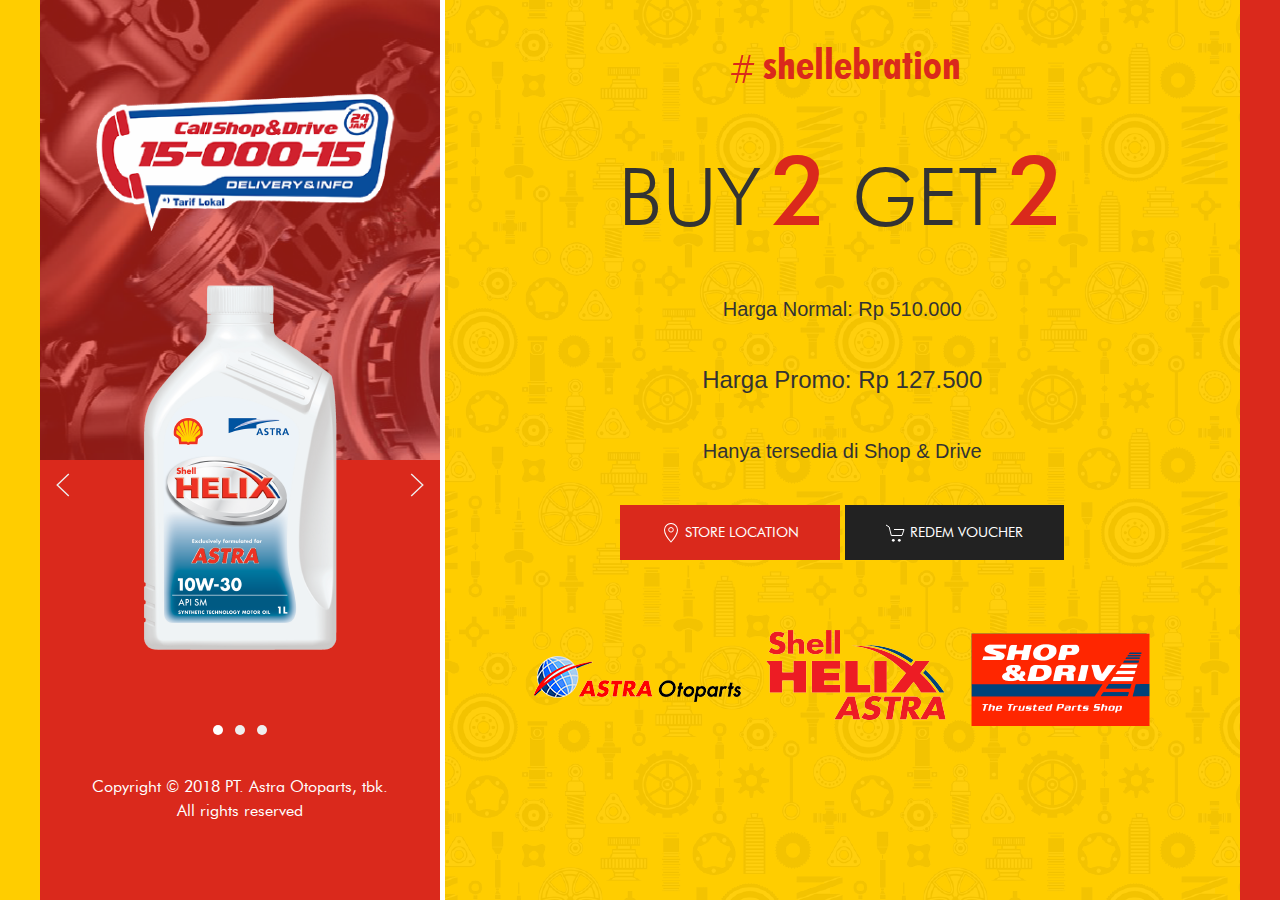
==== index.html @ f968520e "updating style" ====
<!DOCTYPE html>
<html>
  <head>
    <title>Shop&ampp;Drive :: Shellebration</title>
    <meta charset="utf-8">
    <meta name="viewport" content="width=device-width, initial-scale=1">
    <link rel="stylesheet" href="css/uikit.min.css" />
    <link rel="stylesheet" href="font/fonts.css" />
    <link rel="stylesheet" href="css/application.css?B" />
    <script src="js/uikit.min.js"></script>
    <script src="js/uikit-icons.min.js"></script>
  </head>
  <body>
    <div class="uk-container">
      <div class="uk-grid-collapse uk-child-width-expand@s uk-text-center main-container" uk-grid uk-height-match="target: > div > .uk-card">
        <div class="uk-width-1-5@m uk-width-1-3@l">
          <div class="uk-card content-left uk-card-body uk-inline" uk-height-viewport>
            <div class="uk-margin-medium-top uk-margin-medium-bottom">
              <img src="img/ico-call.png" alt="">
            </div>
            <div uk-slider="center: true">
              <div class="uk-margin-medium-top uk-position-relative" >
                <div class="uk-slider-container">
                  <ul class="uk-slider-items uk-grid">
                    <li class="uk-width-1-1">
                      <img src="img/slide-01.png" alt="">
                    </li>
                    <li class="uk-width-1-1">
                      <img src="img/slide-02.png" alt="">
                    </li>
                    <li class="uk-width-1-1">
                      <img src="img/slide-03.png" alt="">
                    </li>
                  </ul>
                </div>

                <a class="uk-position-center-left-out" href="#" uk-slidenav-previous uk-slider-item="previous"></a>
                <a class="uk-position-center-right-out" href="#" uk-slidenav-next uk-slider-item="next"></a>
              </div>

              <ul class="uk-margin-medium-top uk-slider-nav uk-dotnav">
                <li uk-slider-item="0"><a href="#"></a></li>
                <li uk-slider-item="1"><a href="#"></a></li>
                <li uk-slider-item="2"><a href="#"></a></li>
                <li uk-slider-item="3"><a href="#"></a></li>
              </ul>
            </div>

            <div class="uk-margin-medium-top">
              <p class="uk-text-center">Copyright &copy; 2018 PT. Astra Otoparts, tbk. <br>All rights reserved</p>
            </div>
          </div>
        </div>

        <div class="uk-width-3-5@m uk-width-2-3@l">
          <div class="uk-card content-right uk-card-body" uk-height-viewport>
            <h1 class="hashtag"><span uk-icon="icon: hashtag; ratio: 2"></span>shellebration</h1>
            
            <h2 class="headline">Buy<b>2</b> Get<b>2</b></h2>
            <h4 class="price__normal">Harga Normal: <span>Rp 510.000</span></h4>
            <h3 class="price__promo">Harga Promo: <span>Rp 127.500</span></h3>

            <h4 class="subheadline">Hanya tersedia di Shop &amp; Drive</h4>

            <p class="uk-margin-medium-top">
              <button class="uk-button button__store uk-button-large">
                <span uk-icon="location"></span>
                Store Location
              </button>
              <button class="uk-button uk-button-secondary uk-button-large" uk-toggle="target: #my-voucher" type="button">
                <span uk-icon="cart"></span>
                Redem Voucher
              </button>
            </p>
            <div class="uk-margin-large-top logo-bottom">
              <a href=""><img src="img/logo-astra.png" alt=""></a>
              <a href=""><img src="img/logo-shell-helix.png" alt=""></a>
              <a href=""><img src="img/logo-shopndrive.png" alt=""></a>
            </div>
          </div>

          <div id="my-voucher" uk-modal>
            <div class="uk-modal-dialog uk-modal-body">
              <h2 class="uk-modal-title">Redem Voucher</h2>
              <button class="uk-modal-close" type="button"></button>
            </div>
          </div>
        </div>
    </div>

    </div>
    
    <script src="js/application.js"></script>
  </body>
</html>
---- font/fonts.css ----
@font-face {
  font-family: 'futura';
  src: url('futura_bold_font-webfont.woff2') format('woff2'),
       url('futura_bold_font-webfont.woff') format('woff'),
       url('futura_bold_font-webfont.ttf') format('truetype'),
       url('futura_bold_font-webfont.svg#futura') format('svg');
  font-weight: 700;
  font-style: normal;
}

@font-face {
  font-family: 'futura';
  src: url('futura_book_font-webfont.woff2') format('woff2'),
       url('futura_book_font-webfont.woff') format('woff'),
       url('futura_book_font-webfont.ttf') format('truetype'),
       url('futura_book_font-webfont.svg#futura') format('svg');
  font-weight: 400;
  font-style: normal;
}


@font-face {
  font-family: 'futura';
  src: url('futura_book_italic_font-webfont.woff2') format('woff2'),
       url('futura_book_italic_font-webfont.woff') format('woff'),
       url('futura_book_italic_font-webfont.ttf') format('truetype'),
       url('futura_book_italic_font-webfont.svg#futura') format('svg');
  font-weight: 700;
  font-style: italic;
}

@font-face {
  font-family: 'futura';
  src: url('futura_light_bt-webfont.woff2') format('woff2'),
       url('futura_light_bt-webfont.woff') format('woff'),
       url('futura_light_bt-webfont.ttf') format('truetype'),
       url('futura_light_bt-webfont.svg#futura') format('svg');
  font-weight: 300;
  font-style: normal;
}

@font-face {
  font-family: 'futura';
  src: url('futura_medium_bt-webfont.woff2') format('woff2'),
       url('futura_medium_bt-webfont.woff') format('woff'),
       url('futura_medium_bt-webfont.ttf') format('truetype'),
       url('futura_medium_bt-webfont.svg#futura') format('svg');
  font-weight: 500;
  font-style: normal;
}
---- css/application.css ----
body {
  font-family: 'futura', sans-serif;
  background: linear-gradient(90deg, #FFCD00 50%, #DA291C 50%);
}

/* .main-container {
  border-left: 1px solid #ffcd00;
  border-right: 1px solid #da291c;
} */

.content-left {
  color: #ffffff;
  background: url('../img/top-left-sidebar-bg.png') no-repeat top center #DA291C;
}

.content-right {
 background: url('../img/patterns.png') repeat top left #FFCD00;
  border-left: 5px solid #fff;
}

.uk-slidenav {
  color: #eee;
}

.uk-slidenav:focus, 
.uk-slidenav:hover {
  color: #fff;
  outline: 0;
}

.uk-dotnav {
  justify-content: center;
}

.uk-dotnav>*>* {
  background-color: #eee;
  border-color: transparent;
}

.uk-dotnav>.uk-active>* {
  background-color: #fff; 
}

.button__store {
  background-color: #DA291C;
  color: #fff;
  border: 1px solid transparent;
}

.button__store:hover {
  background-color: #da291ccf;
}

.logo-bottom a {
  display: inline-block;
  margin-right: 20px;
}

.logo-bottom a:last-child {
  margin-right: 0;
}

.hashtag {
  font-family: 'futura';
  font-weight: 700;
  color: #DA291C;
}

.headline {
  font-family: futura;
  font-weight: 300;
  font-size: 5rem;
  text-transform: uppercase;
}

.headline b {
  margin-left: 10px;
  font-size: 6rem;
  font-weight: 500;
  color: #DA291C;
}
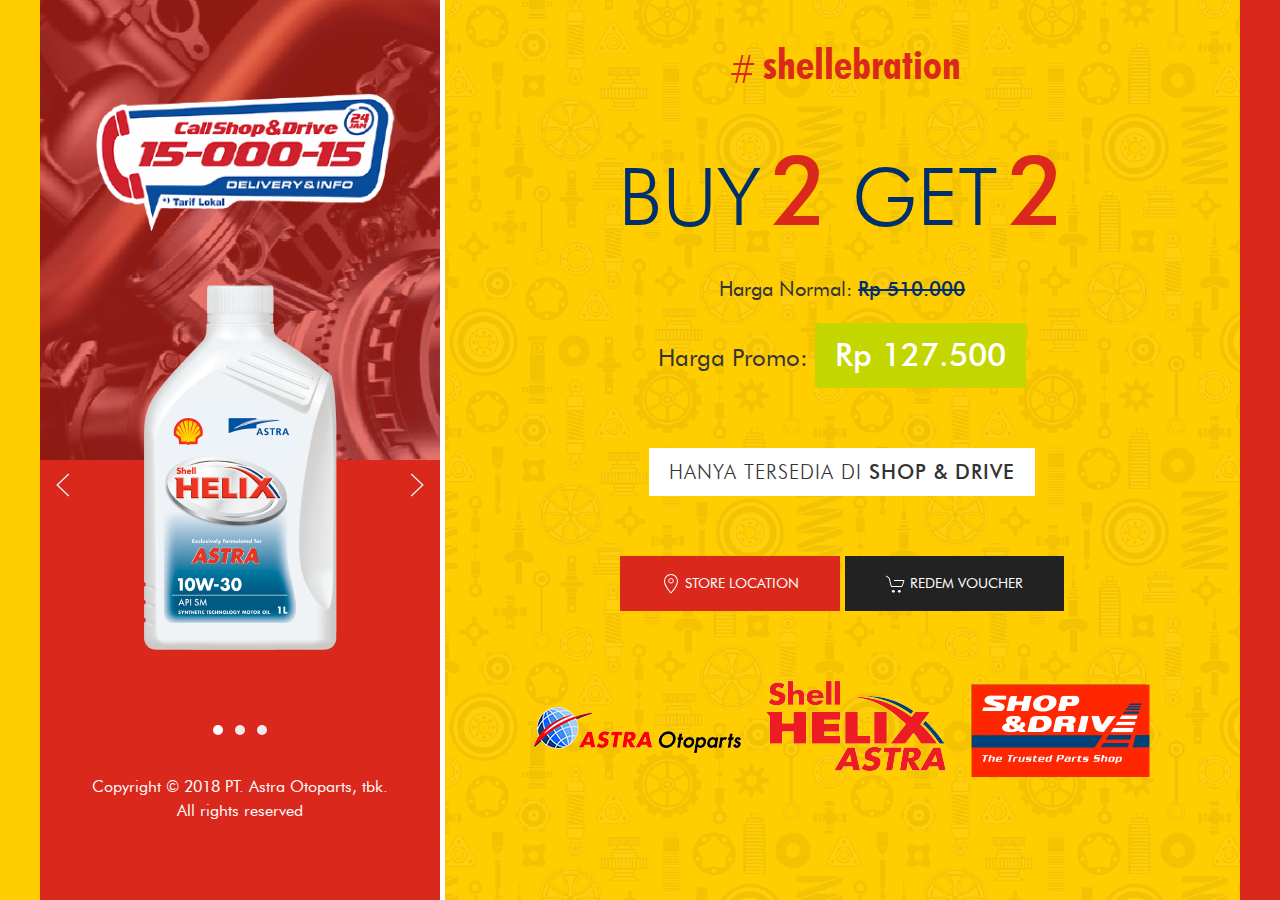
==== commit ca5a989e: "updating style" ====
--- a/index.html
+++ b/index.html
@@ -6,7 +6,7 @@
     <meta name="viewport" content="width=device-width, initial-scale=1">
     <link rel="stylesheet" href="css/uikit.min.css" />
     <link rel="stylesheet" href="font/fonts.css" />
-    <link rel="stylesheet" href="css/application.css?B" />
+    <link rel="stylesheet" href="css/application.css?C" />
     <script src="js/uikit.min.js"></script>
     <script src="js/uikit-icons.min.js"></script>
   </head>
@@ -60,7 +60,7 @@
             <h4 class="price__normal">Harga Normal: <span>Rp 510.000</span></h4>
             <h3 class="price__promo">Harga Promo: <span>Rp 127.500</span></h3>
 
-            <h4 class="subheadline">Hanya tersedia di Shop &amp; Drive</h4>
+            <h4 class="subheadline">Hanya tersedia di <b>Shop &amp; Drive</b></h4>
 
             <p class="uk-margin-medium-top">
               <button class="uk-button button__store uk-button-large">
--- a/css/application.css
+++ b/css/application.css
@@ -72,6 +72,7 @@
   font-weight: 300;
   font-size: 5rem;
   text-transform: uppercase;
+  color: #002F6C;
 }
 
 .headline b {
@@ -79,4 +80,55 @@
   font-size: 6rem;
   font-weight: 500;
   color: #DA291C;
+}
+
+.price__normal {
+  font-family: futura;
+  margin-top: 0;
+}
+
+.price__normal span {
+  text-decoration: line-through;
+  font-weight: 500;
+  color: #002F6C;
+}
+
+.price__promo {
+  font-family: futura;
+  margin-top: 0;
+}
+
+.price__promo span {
+  font-weight: 500;
+  font-size: 2rem;
+  background-color: #C4D600;
+  color: #fff;
+  padding: 10px 20px;
+  display: inline-block;
+}
+
+.subheadline {
+  font-family: futura;
+  font-weight: 300;
+  text-transform: uppercase;
+  letter-spacing: 1px;
+  background-color: #fff;
+  padding: 10px 20px;
+  display: inline-block;
+}
+
+.subheadline b {
+  font-weight: 500;
+}
+
+button {
+  font-family: 'futura', sans-serif;
+}
+
+.blue {
+  color: #002F6C;
+}
+
+.orange {
+  color: #ED8B00;
 }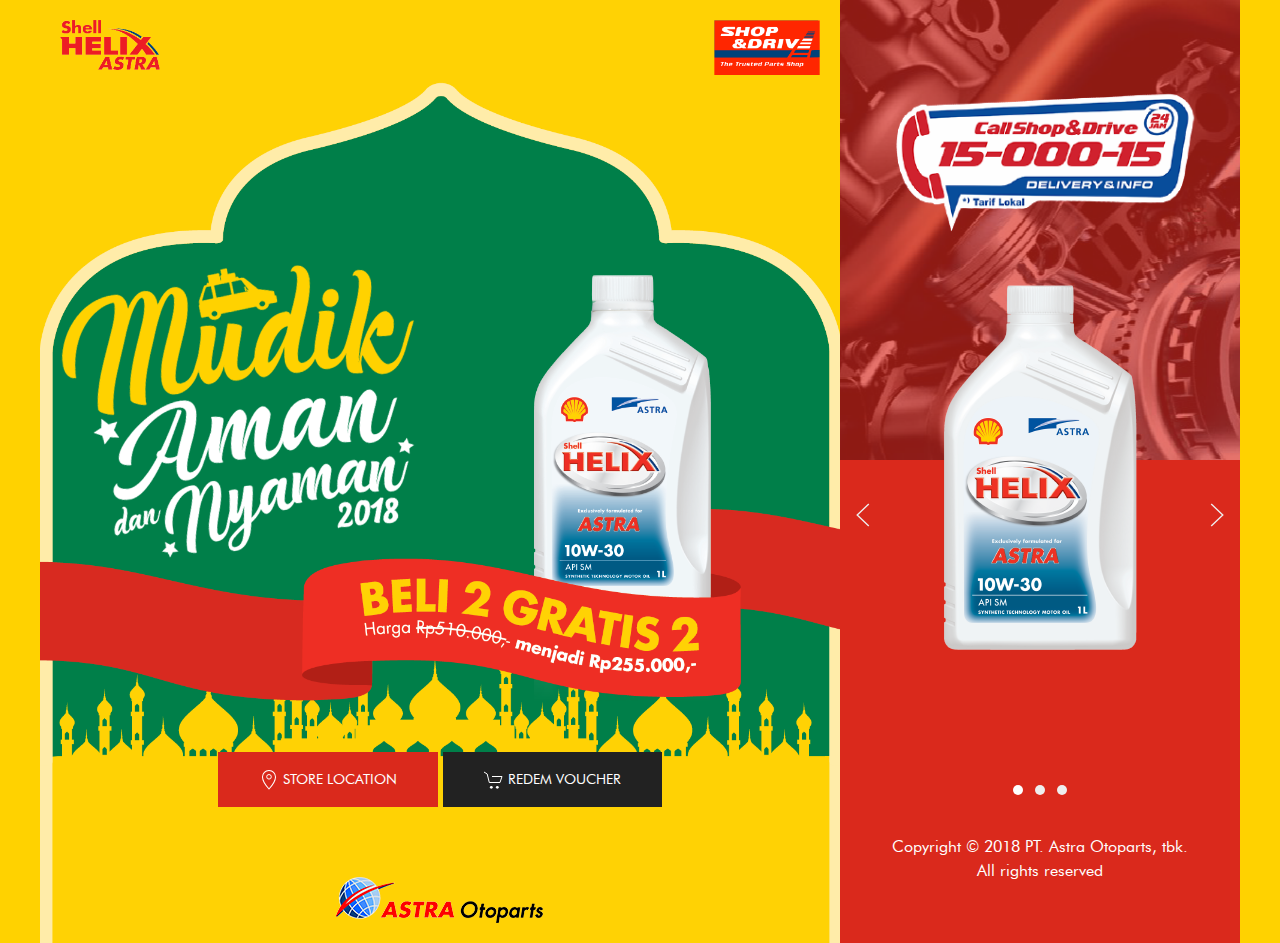
==== commit 5fa01fca: "update ramadhan" ====
--- a/index.html
+++ b/index.html
@@ -3,16 +3,83 @@
   <head>
     <title>Shop&ampp;Drive :: Shellebration</title>
     <meta charset="utf-8">
+    <link rel="apple-touch-icon" sizes="57x57" href="img/ico/apple-icon-57x57.png">
+    <link rel="apple-touch-icon" sizes="60x60" href="img/ico/apple-icon-60x60.png">
+    <link rel="apple-touch-icon" sizes="72x72" href="img/ico/apple-icon-72x72.png">
+    <link rel="apple-touch-icon" sizes="76x76" href="img/ico/apple-icon-76x76.png">
+    <link rel="apple-touch-icon" sizes="114x114" href="img/ico/apple-icon-114x114.png">
+    <link rel="apple-touch-icon" sizes="120x120" href="img/ico/apple-icon-120x120.png">
+    <link rel="apple-touch-icon" sizes="144x144" href="img/ico/apple-icon-144x144.png">
+    <link rel="apple-touch-icon" sizes="152x152" href="img/ico/apple-icon-152x152.png">
+    <link rel="apple-touch-icon" sizes="180x180" href="img/ico/apple-icon-180x180.png">
+    <link rel="icon" type="image/png" sizes="192x192"  href="img/ico/android-icon-192x192.png">
+    <link rel="icon" type="image/png" sizes="32x32" href="img/ico/favicon-32x32.png">
+    <link rel="icon" type="image/png" sizes="96x96" href="img/ico/favicon-96x96.png">
+    <link rel="icon" type="image/png" sizes="16x16" href="img/ico/favicon-16x16.png">
     <meta name="viewport" content="width=device-width, initial-scale=1">
     <link rel="stylesheet" href="css/uikit.min.css" />
     <link rel="stylesheet" href="font/fonts.css" />
-    <link rel="stylesheet" href="css/application.css?C" />
+    <link rel="stylesheet" href="css/application.css?D" />
     <script src="js/uikit.min.js"></script>
     <script src="js/uikit-icons.min.js"></script>
   </head>
   <body>
     <div class="uk-container">
       <div class="uk-grid-collapse uk-child-width-expand@s uk-text-center main-container" uk-grid uk-height-match="target: > div > .uk-card">
+        <div class="uk-width-3-5@m uk-width-2-3@l content--ramadhan">
+          <div class="uk-card content-right " uk-height-viewport>
+            <header>
+              <div class="uk-clearfix">
+                <div class="uk-float-left logo">
+                  <a href=""><img src="img/logo-shell-helix.png" alt=""></a>
+                </div>
+                <div class="uk-float-right logo">
+                  <a href=""><img src="img/logo-shopndrive.png" alt=""></a>
+                </div>
+              </div>
+            </header>
+            <main>
+              <div class="uk-margin-large-top uk-visible@m">
+                &nbsp;
+              </div>
+              <div class="uk-margin-large-top">
+                <img src="img/product-headline-with-title.png" alt="">
+              </div>
+              <p class="uk-margin-medium-top">
+                <button class="uk-button button__store uk-button-large">
+                  <span uk-icon="location"></span>
+                  Store Location
+                </button>
+                <button class="uk-button uk-button-secondary uk-button-large" uk-toggle="target: #my-voucher" type="button">
+                  <span uk-icon="cart"></span>
+                  Redem Voucher
+                </button>
+              </p>
+            </main>
+            <footer class="footer">
+              <div class="uk-margin-large-top logo-bottom">
+                <a href=""><img src="img/logo-astra.png" alt=""></a>
+              </div>
+            </footer>
+          </div>
+
+          <div id="my-voucher" class="uk-flex-top" uk-modal>
+            <div class="uk-modal-dialog uk-modal-body uk-margin-auto-vertical">
+              <button class="uk-modal-close-default" type="button" uk-close></button>
+              <h2 class="uk-modal-title">Redeem Voucher</h2>
+              <p>Silahkan isi code voucher di kotak input dibawah ini.</p>
+              <form>
+                <div class="uk-margin">
+                  <input class="uk-input" type="text" placeholder="Voucher Code">
+                </div>
+              </form>
+              <p class="uk-text-right">
+                <button class="uk-button uk-button-secondary uk-modal-close" type="button">Cancel</button>
+                <button class="uk-button button__store" type="button">Redeem</button>
+              </p>
+            </div>
+          </div>
+        </div>
         <div class="uk-width-1-5@m uk-width-1-3@l">
           <div class="uk-card content-left uk-card-body uk-inline" uk-height-viewport>
             <div class="uk-margin-medium-top uk-margin-medium-bottom">
@@ -26,10 +93,10 @@
                       <img src="img/slide-01.png" alt="">
                     </li>
                     <li class="uk-width-1-1">
-                      <img src="img/slide-02.png" alt="">
+                      <img src="img/info-11poin.png" alt="">
                     </li>
                     <li class="uk-width-1-1">
-                      <img src="img/slide-03.png" alt="">
+                      <img src="img/info-mekanisme.png" alt="">
                     </li>
                   </ul>
                 </div>
@@ -51,45 +118,8 @@
             </div>
           </div>
         </div>
-
-        <div class="uk-width-3-5@m uk-width-2-3@l">
-          <div class="uk-card content-right uk-card-body" uk-height-viewport>
-            <h1 class="hashtag"><span uk-icon="icon: hashtag; ratio: 2"></span>shellebration</h1>
-            
-            <h2 class="headline">Buy<b>2</b> Get<b>2</b></h2>
-            <h4 class="price__normal">Harga Normal: <span>Rp 510.000</span></h4>
-            <h3 class="price__promo">Harga Promo: <span>Rp 127.500</span></h3>
-
-            <h4 class="subheadline">Hanya tersedia di <b>Shop &amp; Drive</b></h4>
-
-            <p class="uk-margin-medium-top">
-              <button class="uk-button button__store uk-button-large">
-                <span uk-icon="location"></span>
-                Store Location
-              </button>
-              <button class="uk-button uk-button-secondary uk-button-large" uk-toggle="target: #my-voucher" type="button">
-                <span uk-icon="cart"></span>
-                Redem Voucher
-              </button>
-            </p>
-            <div class="uk-margin-large-top logo-bottom">
-              <a href=""><img src="img/logo-astra.png" alt=""></a>
-              <a href=""><img src="img/logo-shell-helix.png" alt=""></a>
-              <a href=""><img src="img/logo-shopndrive.png" alt=""></a>
-            </div>
-          </div>
-
-          <div id="my-voucher" uk-modal>
-            <div class="uk-modal-dialog uk-modal-body">
-              <h2 class="uk-modal-title">Redem Voucher</h2>
-              <button class="uk-modal-close" type="button"></button>
-            </div>
-          </div>
-        </div>
+      </div>
     </div>
-
-    </div>
-    
     <script src="js/application.js"></script>
   </body>
 </html>--- a/css/application.css
+++ b/css/application.css
@@ -1,7 +1,7 @@
 
 body {
   font-family: 'futura', sans-serif;
-  background: linear-gradient(90deg, #FFCD00 50%, #DA291C 50%);
+  background: #FFD200;
 }
 
 /* .main-container {
@@ -15,8 +15,29 @@
 }
 
 .content-right {
- background: url('../img/patterns.png') repeat top left #FFCD00;
-  border-left: 5px solid #fff;
+  
+}
+
+.content--ramadhan {
+  /* background: url('../img/bg-ramadhan-top.png') no-repeat top center green, url('../img/bg-ramadhan-bottom.png') no-repeat center bottom; */
+  background-image: url('../img/bg-ramadhan-top.png'), url('../img/bg-ramadhan-mid.png'), url('../img/bg-ramadhan-bottom.png');
+  background-position: center top, center, center bottom;
+  background-repeat: no-repeat, repeat-y, no-repeat;
+  background-color: #007F49;
+  background-size: contain;
+}
+
+.logo a {
+  display: inline-block;
+  padding: 20px;
+}
+
+.logo img {
+  height: 55px;
+}
+
+.content--everyday {
+  background: url('../img/patterns.png') repeat top left #FFCD00;
 }
 
 .uk-slidenav {
@@ -131,4 +152,20 @@
 
 .orange {
   color: #ED8B00;
+}
+
+.footer {
+
+}
+
+.uk-modal-dialog {
+  background: url('../img/patterns.png') repeat left top #FFD200;
+  border: 1px solid #DA291C;
+  color: #222;
+  font-family: 'futura', sans-serif;
+}
+
+.uk-modal-close-default {
+  background-color: #000;
+  color: #fff;
 }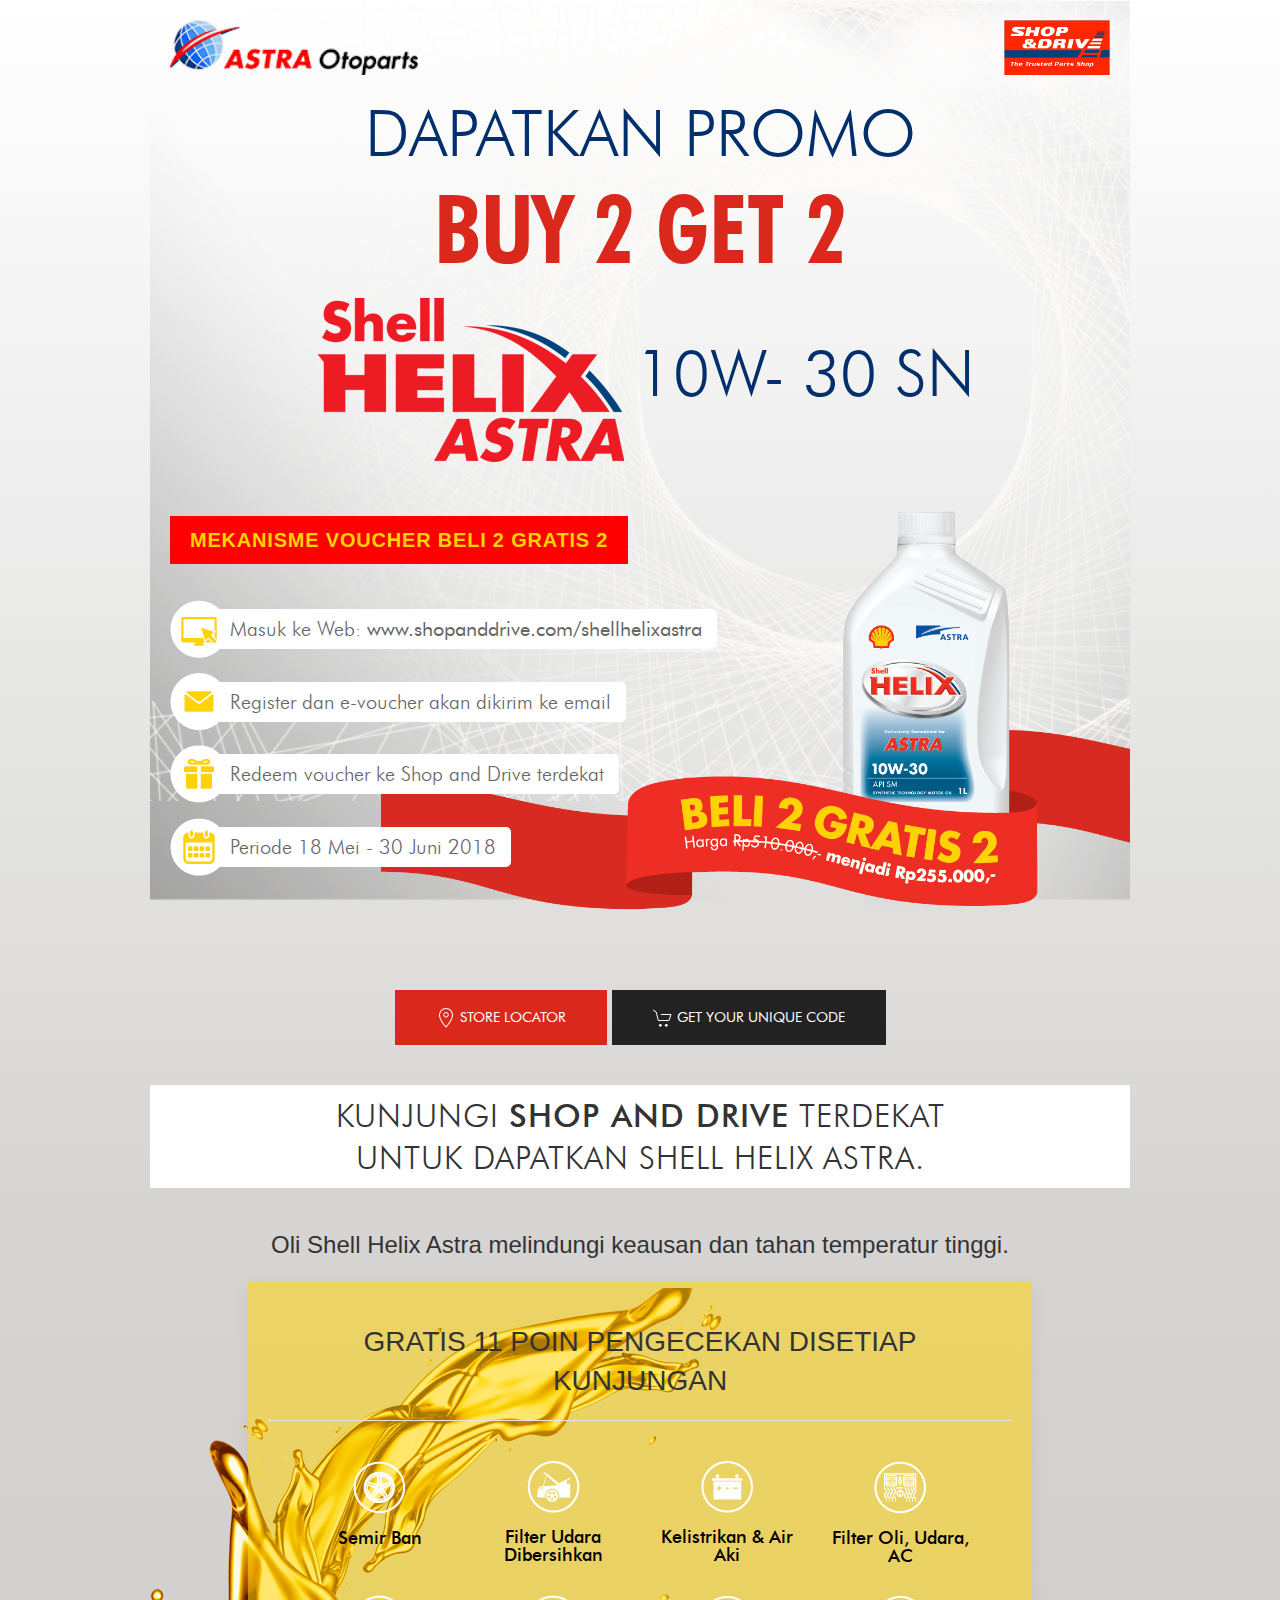
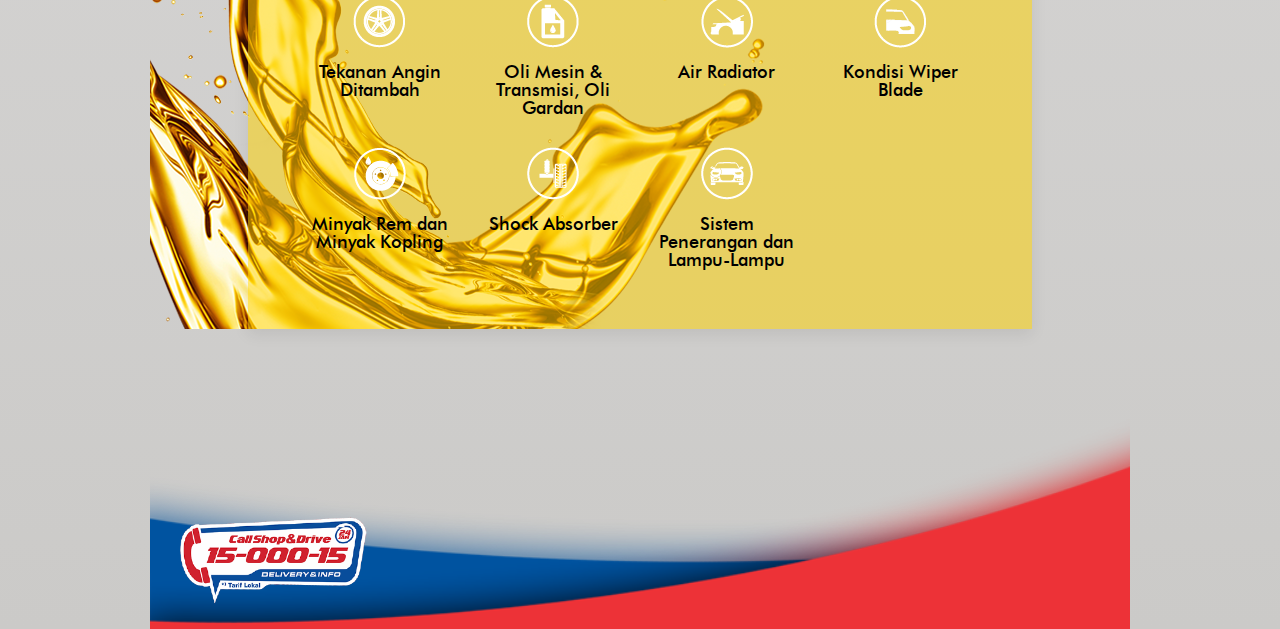
==== commit 8a9f5028: "updating" ====
--- a/index.html
+++ b/index.html
@@ -1,8 +1,10 @@
 <!DOCTYPE html>
 <html>
   <head>
-    <title>Shop&ampp;Drive :: Shellebration</title>
+    <title>Promo Shop and Drive Buy 2 Get 2 Shell Helix Astra 10W- 30 SN</title>
     <meta charset="utf-8">
+    <meta name="Description" content="Dapatkan paket ganti oli mobil Shell Helix Astra 10W - 30 SN di outlet Shop and Drive terdekat dari rumah atau kantor Anda! Performa mesin mobil Anda dijamin akan lebih baik dengan pemakaian oli ini. Tersedia promo buy 2 get 2 selama persediaan ada dan masa berlaku.">
+    <meta name="KeyWords" content="Shell, Helix, Astra, Shop and Drive, promo buy 2 get 2, ganti oli mobil, Shell Helix Astra 10W - 30">
     <link rel="apple-touch-icon" sizes="57x57" href="img/ico/apple-icon-57x57.png">
     <link rel="apple-touch-icon" sizes="60x60" href="img/ico/apple-icon-60x60.png">
     <link rel="apple-touch-icon" sizes="72x72" href="img/ico/apple-icon-72x72.png">
@@ -18,74 +20,92 @@
     <link rel="icon" type="image/png" sizes="16x16" href="img/ico/favicon-16x16.png">
     <meta name="viewport" content="width=device-width, initial-scale=1">
     <link rel="stylesheet" href="css/uikit.min.css" />
-    <link rel="stylesheet" href="font/fonts.css" />
-    <link rel="stylesheet" href="css/application.css?D" />
+    <link rel="stylesheet" href="css/fonts.css" />
+    <link rel="stylesheet" href="css/application.css?F" />
     <script src="js/uikit.min.js"></script>
     <script src="js/uikit-icons.min.js"></script>
   </head>
-  <body>
+  <body class="bg-silver">
     <div class="uk-container">
-      <div class="uk-grid-collapse uk-child-width-expand@s uk-text-center main-container" uk-grid uk-height-match="target: > div > .uk-card">
-        <div class="uk-width-3-5@m uk-width-2-3@l content--ramadhan">
-          <div class="uk-card content-right " uk-height-viewport>
-            <header>
-              <div class="uk-clearfix">
-                <div class="uk-float-left logo">
-                  <a href=""><img src="img/logo-shell-helix.png" alt=""></a>
-                </div>
-                <div class="uk-float-right logo">
-                  <a href=""><img src="img/logo-shopndrive.png" alt=""></a>
+      <div class="main-container content--everyday">
+        <div class="uk-card content-right content-right--everyday">
+          <header>
+            <div class="uk-clearfix">
+              <div class="uk-float-left logo">
+                <a href=""><img src="img/logo-astra.png" alt=""></a>
+              </div>
+              <div class="uk-float-right logo">
+                <a href=""><img src="img/logo-shopndrive.png" alt=""></a>
+              </div>
+            </div>
+          </header>
+          <main class="uk-text-center">
+            <h1 class="headline">Dapatkan promo <br><b>buy 2 get 2</b><br><img src="img/logo-shell.png" alt="Shell Helix Astra 10W- 30 SN">10W- 30 SN</h1>
+            <img src="img/product-headline.png" alt="Shell Helix" class="uk-hidden">
+            <div class="rules-container">
+              <div class="rules">
+                <h4 class="rules__headline">Mekanisme Voucher Beli 2 gratis 2</h4>
+                <ul class="rules-list">
+                  <li>
+                    <span class="rules__image"><img src="img/ico-mekanisme-2.png" alt=""></span>
+                    <span class="rules__title">Masuk ke Web: <b>www.shopanddrive.com/shellhelixastra</b></span>
+                  </li>
+                  <li>
+                    <span class="rules__image"><img src="img/ico-mekanisme-3.png" alt=""></span>
+                    <span class="rules__title">Register dan e-voucher akan dikirim ke email</span>
+                  </li>
+                  <li>
+                    <span class="rules__image"><img src="img/ico-mekanisme-4.png" alt=""></span>
+                    <span class="rules__title">Redeem voucher ke Shop and Drive terdekat</span>
+                  </li>
+                  <li>
+                    <span class="rules__image"><img src="img/ico-mekanisme-5.png" alt=""></span>
+                    <span class="rules__title">Periode 18 Mei - 30 Juni 2018</span>
+                  </li>
+                </ul>
+              </div>
+              
+            </div>
+            <div class="uk-margin-large-top">
+              <a href="store.html" class="uk-button button__store uk-button-large">
+                <span uk-icon="location"></span>
+                Store Locator
+              </a>
+              <a href="register.html" class="uk-button uk-button-secondary uk-button-large">
+                <span uk-icon="cart"></span>
+                Get Your Unique Code
+              </a>
+            </div>
+            <h2 class="sub-headline uk-display-block">Kunjungi <b>Shop and Drive</b> terdekat<br>untuk dapatkan Shell Helix Astra.</h2>
+            <h3>Oli Shell Helix Astra melindungi keausan dan tahan temperatur tinggi.</h3>
+            <div class="poins-benefit uk-card uk-card-default uk-width-4-5@m">
+              <div class="uk-card-header">
+                <h3 class="uk-card-title">Gratis 11 Poin Pengecekan Disetiap Kunjungan</h3>
+              </div>
+              <div class="uk-card-body">
+                <div class="uk-grid-medium uk-child-width-1-4@s uk-text-center" uk-grid>
+                  <div><img src="img/ico-poin-ban.png" alt="Poin Pengecekan"><b>Semir Ban</b></div>
+                  <div><img src="img/ico-poin-udara.png" alt="Poin Pengecekan"><b>Filter Udara Dibersihkan</b></div>
+                  <div><img src="img/ico-poin-aki.png" alt="Poin Pengecekan"><b>Kelistrikan &amp; Air Aki</b></div>
+                  <div><img src="img/ico-poin-filter.png" alt="Poin Pengecekan"><b>Filter Oli, Udara, AC</b></div>
+                  <div><img src="img/ico-poin-ban.png" alt="Poin Pengecekan"><b>Tekanan Angin Ditambah</b></div>
+                  <div><img src="img/ico-poin-oli.png" alt="Poin Pengecekan"><b>Oli Mesin &amp; Transmisi, Oli Gardan</b></div>
+                  <div><img src="img/ico-poin-radiator.png" alt="Poin Pengecekan"><b>Air Radiator</b></div>
+                  <div><img src="img/ico-poin-wiper.png" alt="Poin Pengecekan"><b>Kondisi Wiper Blade</b></div>
+                  <div><img src="img/ico-poin-rem.png" alt="Poin Pengecekan"><b>Minyak Rem dan Minyak Kopling</b></div>
+                  <div><img src="img/ico-poin-shock.png" alt="Poin Pengecekan"><b>Shock Absorber</b></div>
+                  <div><img src="img/ico-poin-lampu.png" alt="Poin Pengecekan"><b>Sistem Penerangan dan Lampu-Lampu</b></div>
                 </div>
               </div>
-            </header>
-            <main>
-              <div class="uk-margin-large-top uk-visible@m">
-                &nbsp;
-              </div>
-              <div class="uk-margin-large-top">
-                <img src="img/product-headline-with-title.png" alt="">
-              </div>
-              <p class="uk-margin-medium-top">
-                <button class="uk-button button__store uk-button-large">
-                  <span uk-icon="location"></span>
-                  Store Location
-                </button>
-                <button class="uk-button uk-button-secondary uk-button-large" uk-toggle="target: #my-voucher" type="button">
-                  <span uk-icon="cart"></span>
-                  Redem Voucher
-                </button>
-              </p>
-            </main>
-            <footer class="footer">
-              <div class="uk-margin-large-top logo-bottom">
-                <a href=""><img src="img/logo-astra.png" alt=""></a>
-              </div>
-            </footer>
-          </div>
-
-          <div id="my-voucher" class="uk-flex-top" uk-modal>
-            <div class="uk-modal-dialog uk-modal-body uk-margin-auto-vertical">
-              <button class="uk-modal-close-default" type="button" uk-close></button>
-              <h2 class="uk-modal-title">Redeem Voucher</h2>
-              <p>Silahkan isi code voucher di kotak input dibawah ini.</p>
-              <form>
-                <div class="uk-margin">
-                  <input class="uk-input" type="text" placeholder="Voucher Code">
-                </div>
-              </form>
-              <p class="uk-text-right">
-                <button class="uk-button uk-button-secondary uk-modal-close" type="button">Cancel</button>
-                <button class="uk-button button__store" type="button">Redeem</button>
-              </p>
             </div>
-          </div>
+          </main>
         </div>
-        <div class="uk-width-1-5@m uk-width-1-3@l">
-          <div class="uk-card content-left uk-card-body uk-inline" uk-height-viewport>
+        <!-- <div class="uk-width-1-1@m">
+          <div class="uk-card content-left uk-card-body">
             <div class="uk-margin-medium-top uk-margin-medium-bottom">
               <img src="img/ico-call.png" alt="">
             </div>
-            <div uk-slider="center: true">
+            <div uk-slider="center: true; autoplay: true; autoplay-interval: 3000">
               <div class="uk-margin-medium-top uk-position-relative" >
                 <div class="uk-slider-container">
                   <ul class="uk-slider-items uk-grid">
@@ -117,7 +137,12 @@
               <p class="uk-text-center">Copyright &copy; 2018 PT. Astra Otoparts, tbk. <br>All rights reserved</p>
             </div>
           </div>
-        </div>
+        </div> -->
+        <footer class="footer">
+          <div>
+            <img src="img/ico-call.png" alt="" width="200">
+          </div>
+        </footer>
       </div>
     </div>
     <script src="js/application.js"></script>
--- a/css/fonts.css
+++ b/css/fonts.css
@@ -0,0 +1,49 @@
+@font-face {
+  font-family: 'futura';
+  src: url('../fonts/futura_light_bt-webfont.woff2') format('woff2'),
+       url('../fonts/futura_light_bt-webfont.woff') format('woff'),
+       url('../fonts/futura_light_bt-webfont.ttf') format('truetype'),
+       url('../fonts/futura_light_bt-webfont.svg#futura') format('svg');
+  font-weight: 300;
+  font-style: normal;
+}
+
+@font-face {
+  font-family: 'futura';
+  src: url('../fonts/futura_book_font-webfont.woff2') format('woff2'),
+       url('../fonts/futura_book_font-webfont.woff') format('woff'),
+       url('../fonts/futura_book_font-webfont.ttf') format('truetype'),
+       url('../fonts/futura_book_font-webfont.svg#futura') format('svg');
+  font-weight: 400;
+  font-style: normal;
+}
+
+@font-face {
+  font-family: 'futura';
+  src: url('../fonts/futura_medium_bt-webfont.woff2') format('woff2'),
+       url('../fonts/futura_medium_bt-webfont.woff') format('woff'),
+       url('../fonts/futura_medium_bt-webfont.ttf') format('truetype'),
+       url('../fonts/futura_medium_bt-webfont.svg#futura') format('svg');
+  font-weight: 500;
+  font-style: normal;
+}
+
+@font-face {
+  font-family: 'futura';
+  src: url('../fonts/futura_bold_font-webfont.woff2') format('woff2'),
+       url('../fonts/futura_bold_font-webfont.woff') format('woff'),
+       url('../fonts/futura_bold_font-webfont.ttf') format('truetype'),
+       url('../fonts/futura_bold_font-webfont.svg#futura') format('svg');
+  font-weight: 700;
+  font-style: normal;
+}
+
+@font-face {
+  font-family: 'futura';
+  src: url('../fonts/futura_book_italic_font-webfont.woff2') format('woff2'),
+       url('../fonts/futura_book_italic_font-webfont.woff') format('woff'),
+       url('../fonts/futura_book_italic_font-webfont.ttf') format('truetype'),
+       url('../fonts/futura_book_italic_font-webfont.svg#futura') format('svg');
+  font-weight: 700;
+  font-style: italic;
+}
--- a/css/application.css
+++ b/css/application.css
@@ -1,25 +1,38 @@
-
 body {
   font-family: 'futura', sans-serif;
+}
+
+.uk-container {
+  max-width: 980px;
+}
+
+@media (max-width: 639px) {
+  .uk-container {
+    padding: 0;
+  }
+}
+
+.bg-yellow {
   background: #FFD200;
 }
 
-/* .main-container {
-  border-left: 1px solid #ffcd00;
-  border-right: 1px solid #da291c;
-} */
+.bg-silver {
+  background: rgb(255,255,255);
+  background: -webkit-linear-gradient(rgba(255,255,255,1) 0%, rgba(214,213,212,1) 54%, rgba(203,202,200,1) 100%);
+  background: -o-linear-gradient(rgba(255,255,255,1) 0%, rgba(214,213,212,1) 54%, rgba(203,202,200,1) 100%);
+  background: linear-gradient(rgba(255,255,255,1) 0%, rgba(214,213,212,1) 54%, rgba(203,202,200,1) 100%);
+}
 
 .content-left {
   color: #ffffff;
   background: url('../img/top-left-sidebar-bg.png') no-repeat top center #DA291C;
 }
 
-.content-right {
-  
+.content-right--everyday {
+  background: url('../img/bg-oil-splash.png') no-repeat left bottom;
 }
 
 .content--ramadhan {
-  /* background: url('../img/bg-ramadhan-top.png') no-repeat top center green, url('../img/bg-ramadhan-bottom.png') no-repeat center bottom; */
   background-image: url('../img/bg-ramadhan-top.png'), url('../img/bg-ramadhan-mid.png'), url('../img/bg-ramadhan-bottom.png');
   background-position: center top, center, center bottom;
   background-repeat: no-repeat, repeat-y, no-repeat;
@@ -27,6 +40,14 @@
   background-size: contain;
 }
 
+.content--everyday {
+  background-image: url('../img/bg-circle.png'), url('../img/bg-shadow.png');
+  background-position: right top, left center;
+  background-repeat: no-repeat, no-repeat;
+  background-size: contain, cover;
+  background-attachment: fixed, fixed;
+}
+
 .logo a {
   display: inline-block;
   padding: 20px;
@@ -36,8 +57,10 @@
   height: 55px;
 }
 
-.content--everyday {
-  background: url('../img/patterns.png') repeat top left #FFCD00;
+
+
+.content--everyday main {
+
 }
 
 .uk-slidenav {
@@ -82,53 +105,21 @@
   margin-right: 0;
 }
 
-.hashtag {
-  font-family: 'futura';
-  font-weight: 700;
-  color: #DA291C;
-}
-
 .headline {
   font-family: futura;
   font-weight: 300;
-  font-size: 5rem;
+  font-size: 4rem;
   text-transform: uppercase;
   color: #002F6C;
 }
 
 .headline b {
-  margin-left: 10px;
   font-size: 6rem;
-  font-weight: 500;
+  font-weight: 700;
   color: #DA291C;
 }
 
-.price__normal {
-  font-family: futura;
-  margin-top: 0;
-}
-
-.price__normal span {
-  text-decoration: line-through;
-  font-weight: 500;
-  color: #002F6C;
-}
-
-.price__promo {
-  font-family: futura;
-  margin-top: 0;
-}
-
-.price__promo span {
-  font-weight: 500;
-  font-size: 2rem;
-  background-color: #C4D600;
-  color: #fff;
-  padding: 10px 20px;
-  display: inline-block;
-}
-
-.subheadline {
+.sub-headline {
   font-family: futura;
   font-weight: 300;
   text-transform: uppercase;
@@ -138,24 +129,95 @@
   display: inline-block;
 }
 
-.subheadline b {
+.sub-headline b {
   font-weight: 500;
+}
+
+.rules-container {
+  background: url('../img/product-headline.png') no-repeat bottom right;
+  background-size: contain;
+  padding: 20px;
+}
+
+.rules {
+  text-align: left;
+}
+
+.rules-list {
+  list-style: none;
+  padding-left: 0;
+}
+
+.rules__title {
+  font-size: 20px;
+  font-weight: 300;
+  display: inline-block;
+  background-color: #fff;
+  margin-left: -18px;
+  padding: 5px 15px;
+  border-radius: 5px;
+}
+
+.rules-list li {
+  margin-bottom: 15px;
+}
+
+.rules__headline {
+  font-weight: 700;
+  text-transform: uppercase;
+  letter-spacing: 0.8px;
+  font-size: 20px;
+  color: #FFD200;
+  background: red;
+  padding: 10px 20px;
+  display: inline-block;
+}
+
+.rules__image {
+  display: inline-block;
+  position: relative;
+  z-index: 22;
+  top: -4px;
+}
+
+.poins-benefit {
+  background-color: #ffd20085;
+  padding: 20px;
+  margin: 0 auto;
+}
+
+.poins-benefit h3 {
+  font-size: 28px;
+  font-weight: 500;
+  text-transform: uppercase;
+}
+
+.poins-benefit b {
+  display: block;
+  color: #000;
+  font-weight: 500;
+  font-size: 18px;
+  line-height: 1;
+  margin-top: 15px;
 }
 
 button {
   font-family: 'futura', sans-serif;
 }
 
+.footer {
+  background: url('../img/bottom-bg.png') no-repeat left bottom;
+  padding: 180px 20px 20px;
+  background-size: cover;
+  height: 100px;
+}
+
 .blue {
   color: #002F6C;
 }
 
 .orange {
   color: #ED8B00;
-}
-
-.footer {
-
 }
 
 .uk-modal-dialog {
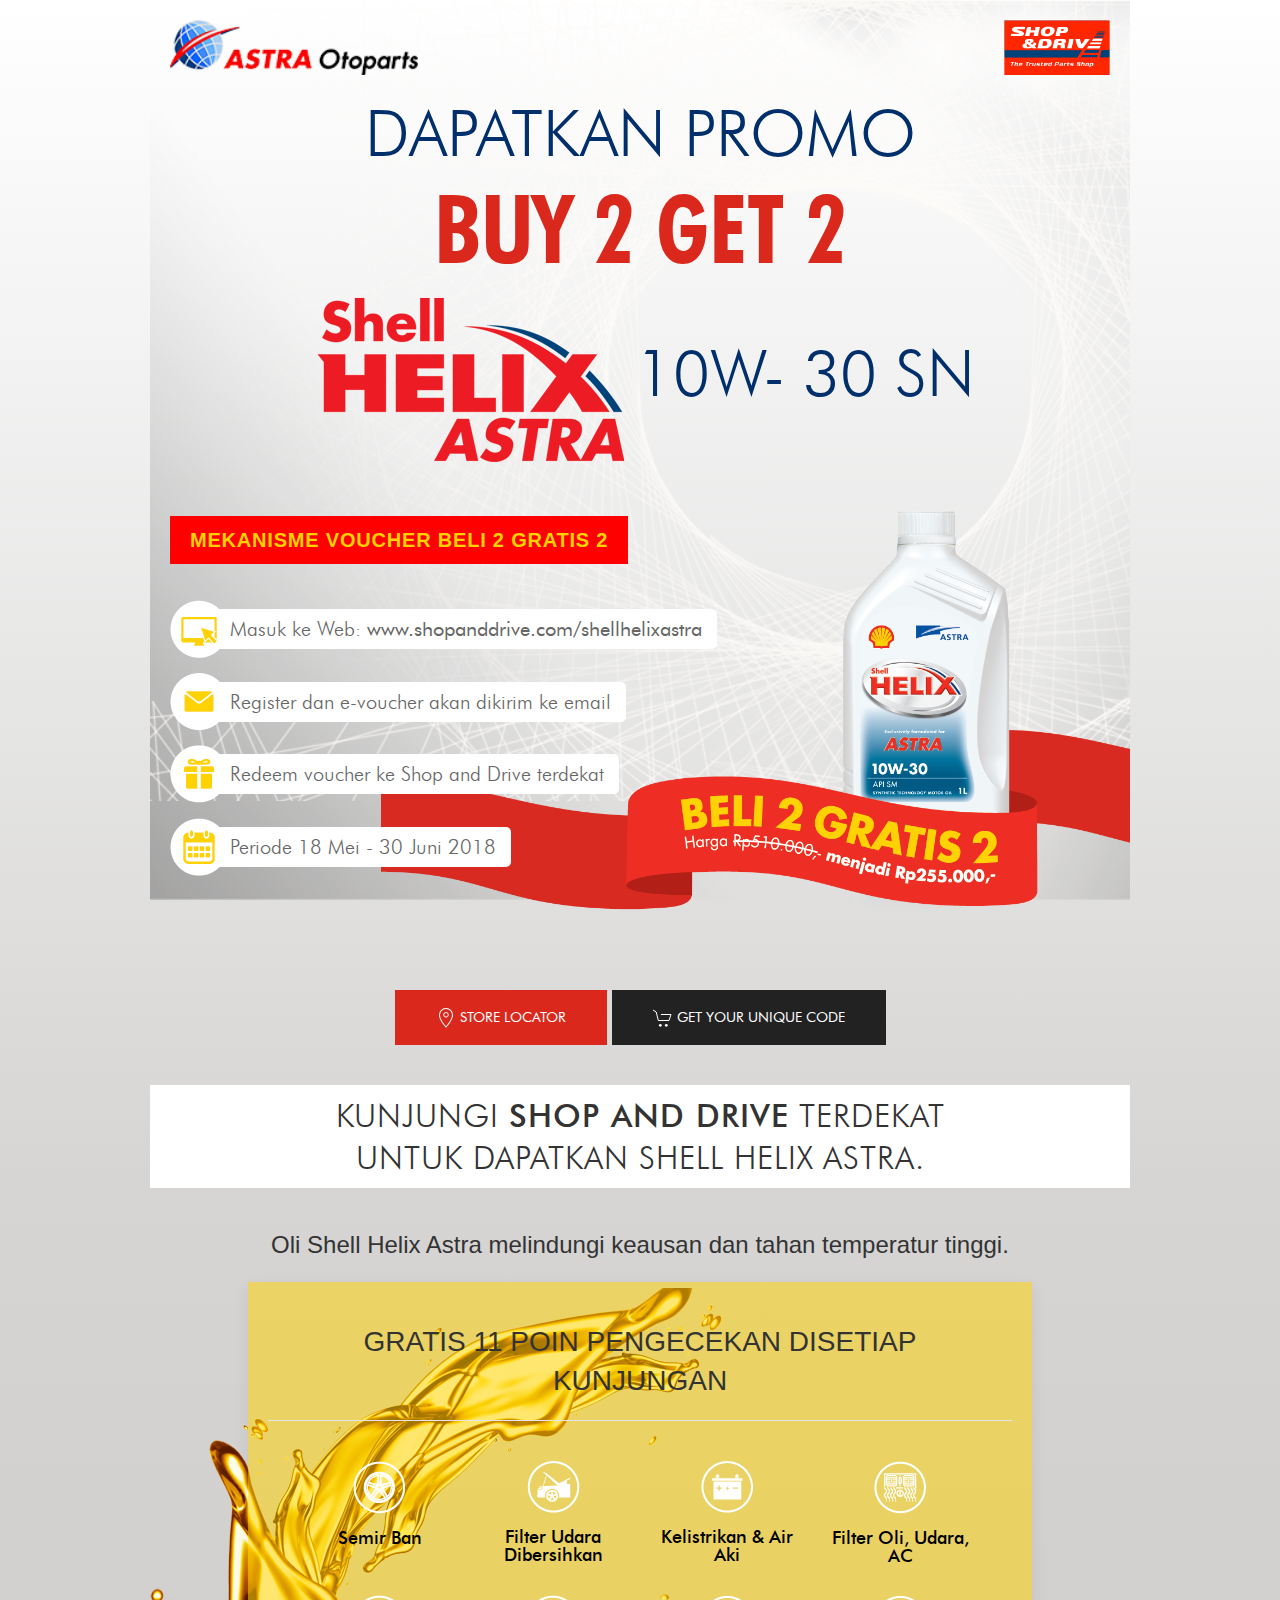
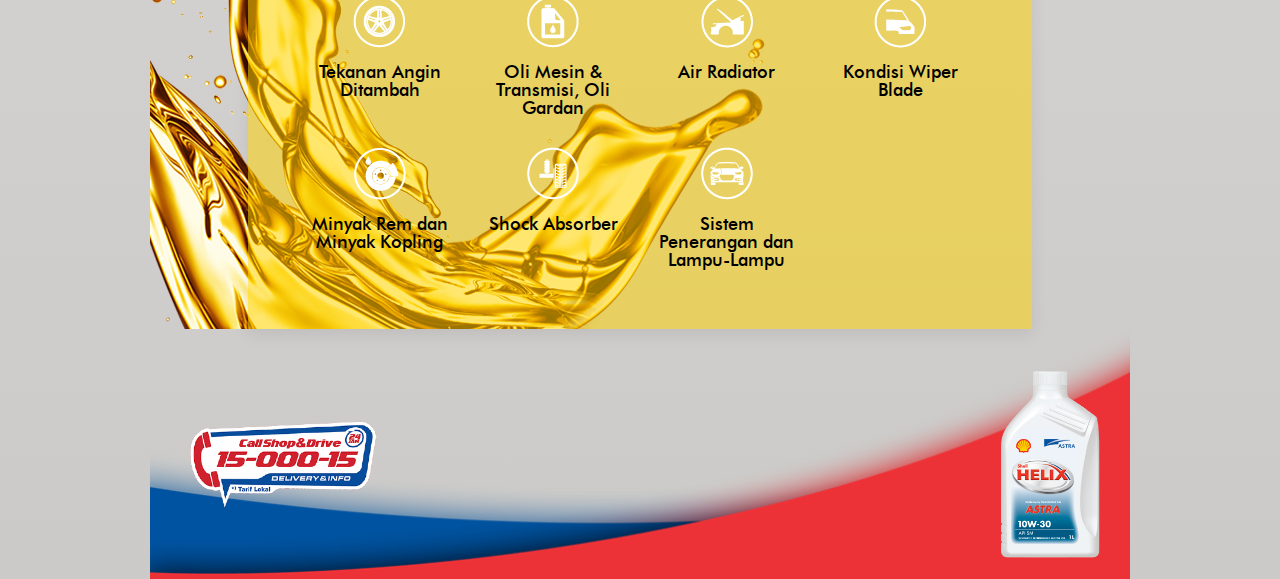
==== commit 418dfcc9: "updating footer" ====
--- a/index.html
+++ b/index.html
@@ -21,7 +21,7 @@
     <meta name="viewport" content="width=device-width, initial-scale=1">
     <link rel="stylesheet" href="css/uikit.min.css" />
     <link rel="stylesheet" href="css/fonts.css" />
-    <link rel="stylesheet" href="css/application.css?F" />
+    <link rel="stylesheet" href="css/application.css?G" />
     <script src="js/uikit.min.js"></script>
     <script src="js/uikit-icons.min.js"></script>
   </head>
@@ -139,8 +139,13 @@
           </div>
         </div> -->
         <footer class="footer">
-          <div>
-            <img src="img/ico-call.png" alt="" width="200">
+          <div class="uk-flex uk-flex-between uk-flex-middle">
+            <div>
+              <img src="img/ico-call.png" alt="Shop N Drive" width="200">
+            </div>
+            <div>
+              <img src="img/slide-01.png" alt="Shell Helix" width="100">
+            </div>
           </div>
         </footer>
       </div>
--- a/css/application.css
+++ b/css/application.css
@@ -207,9 +207,9 @@
 
 .footer {
   background: url('../img/bottom-bg.png') no-repeat left bottom;
-  padding: 180px 20px 20px;
   background-size: cover;
-  height: 100px;
+  height: 188px;
+  padding: 42px 30px 20px;
 }
 
 .blue {
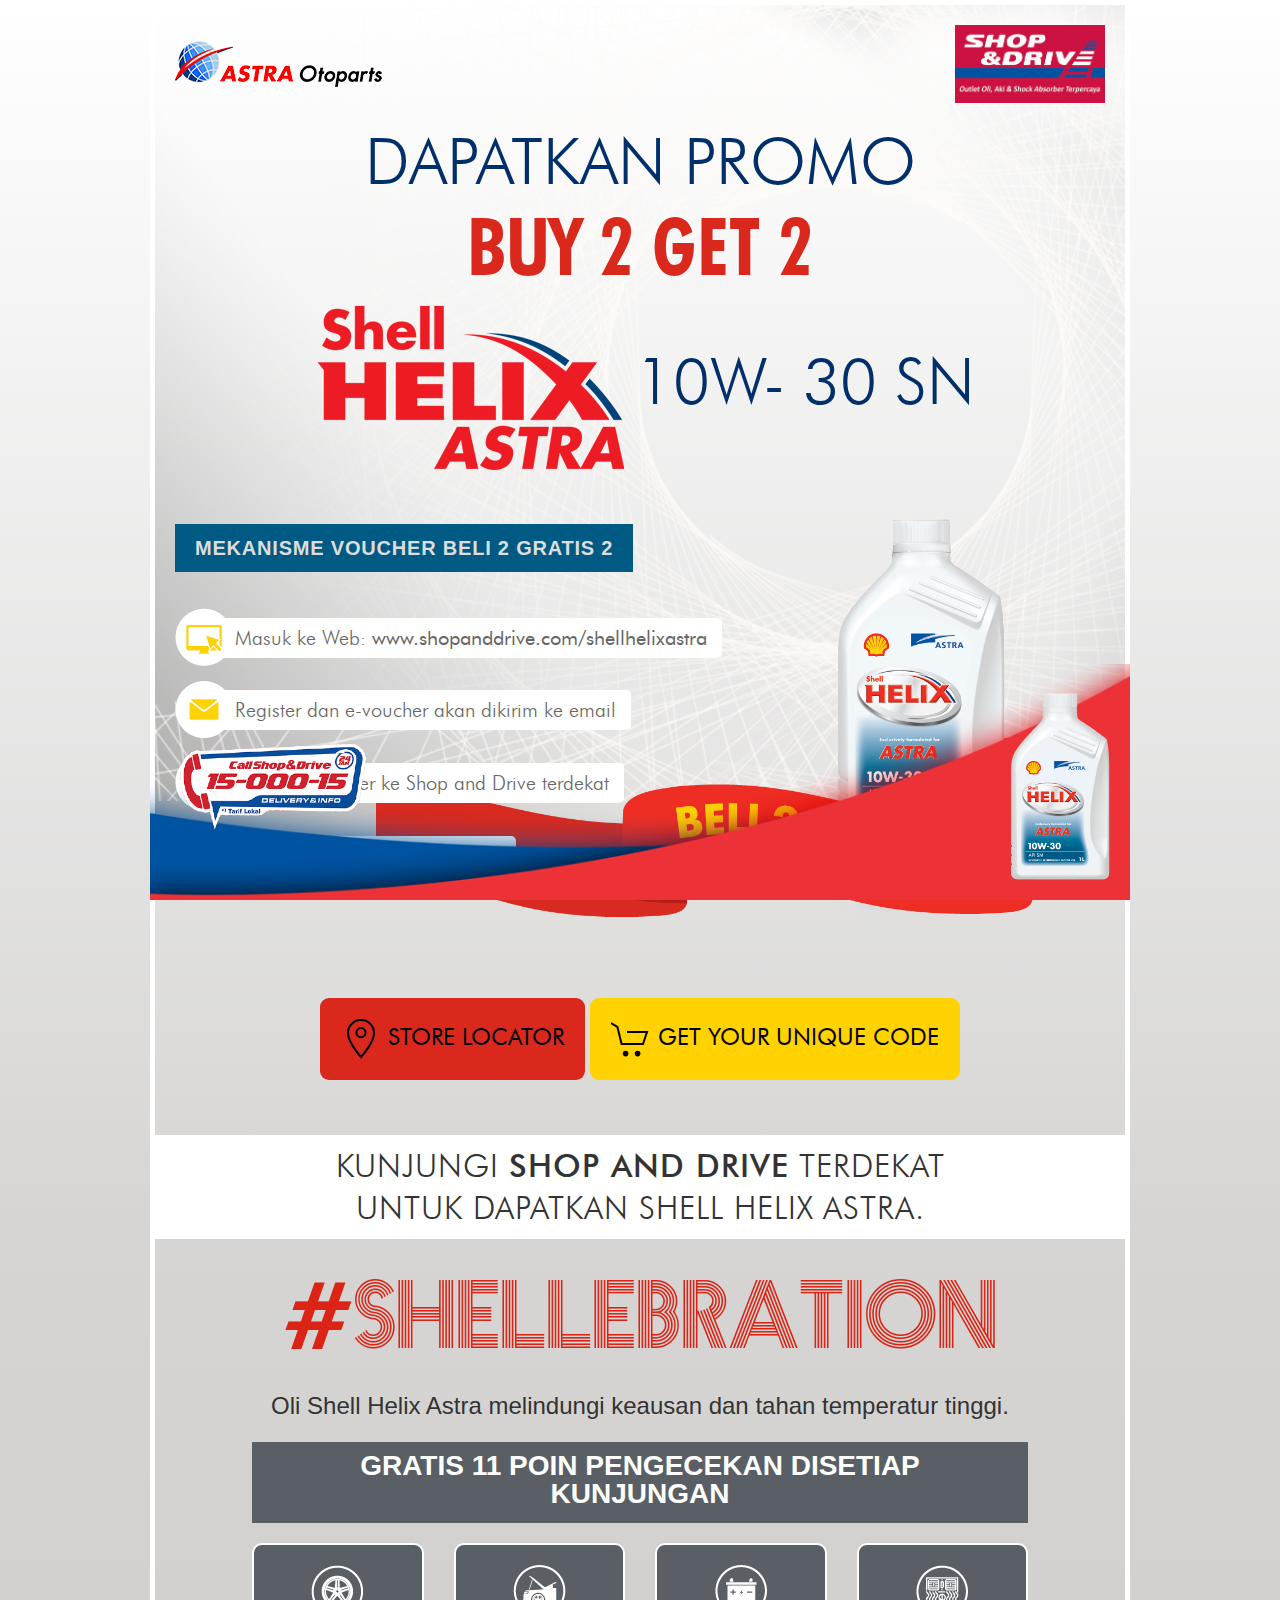
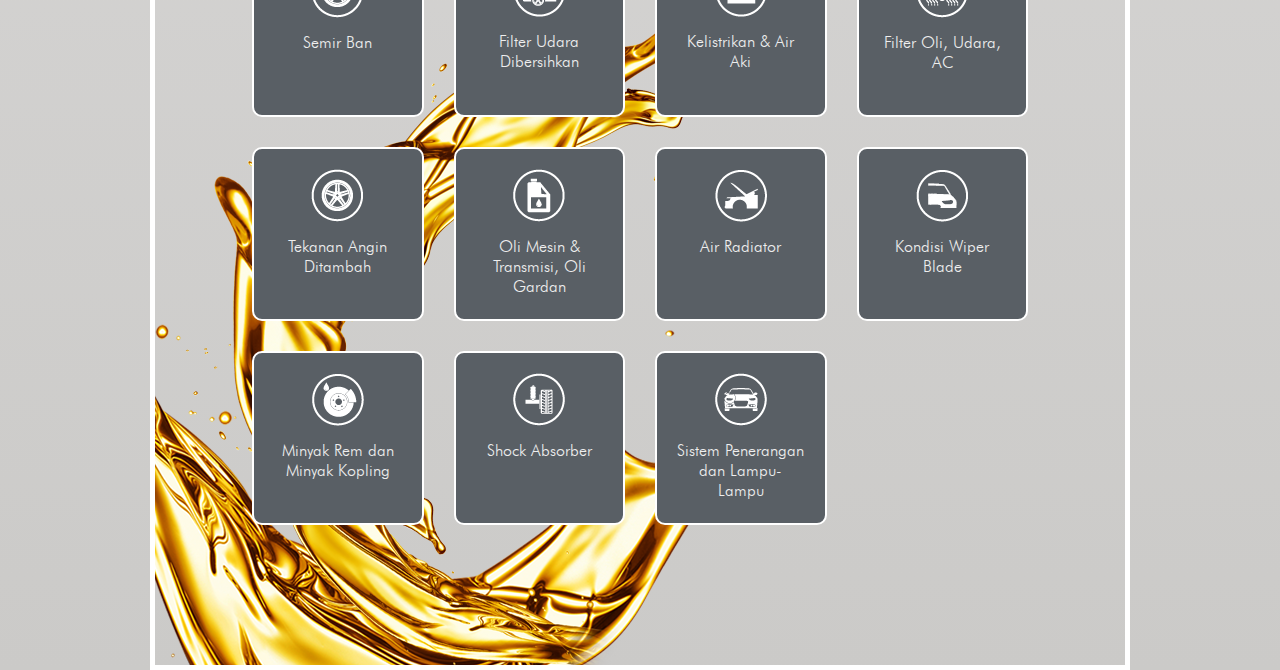
==== commit 9b559c9b: "adding mobile" ====
--- a/index.html
+++ b/index.html
@@ -21,135 +21,149 @@
     <meta name="viewport" content="width=device-width, initial-scale=1">
     <link rel="stylesheet" href="css/uikit.min.css" />
     <link rel="stylesheet" href="css/fonts.css" />
-    <link rel="stylesheet" href="css/application.css?G" />
+    <link rel="stylesheet" href="css/application.css?H" />
     <script src="js/uikit.min.js"></script>
     <script src="js/uikit-icons.min.js"></script>
   </head>
-  <body class="bg-silver">
-    <div class="uk-container">
-      <div class="main-container content--everyday">
-        <div class="uk-card content-right content-right--everyday">
-          <header>
-            <div class="uk-clearfix">
-              <div class="uk-float-left logo">
-                <a href=""><img src="img/logo-astra.png" alt=""></a>
-              </div>
-              <div class="uk-float-right logo">
-                <a href=""><img src="img/logo-shopndrive.png" alt=""></a>
-              </div>
-            </div>
-          </header>
-          <main class="uk-text-center">
-            <h1 class="headline">Dapatkan promo <br><b>buy 2 get 2</b><br><img src="img/logo-shell.png" alt="Shell Helix Astra 10W- 30 SN">10W- 30 SN</h1>
-            <img src="img/product-headline.png" alt="Shell Helix" class="uk-hidden">
-            <div class="rules-container">
-              <div class="rules">
-                <h4 class="rules__headline">Mekanisme Voucher Beli 2 gratis 2</h4>
-                <ul class="rules-list">
-                  <li>
-                    <span class="rules__image"><img src="img/ico-mekanisme-2.png" alt=""></span>
-                    <span class="rules__title">Masuk ke Web: <b>www.shopanddrive.com/shellhelixastra</b></span>
-                  </li>
-                  <li>
-                    <span class="rules__image"><img src="img/ico-mekanisme-3.png" alt=""></span>
-                    <span class="rules__title">Register dan e-voucher akan dikirim ke email</span>
-                  </li>
-                  <li>
-                    <span class="rules__image"><img src="img/ico-mekanisme-4.png" alt=""></span>
-                    <span class="rules__title">Redeem voucher ke Shop and Drive terdekat</span>
-                  </li>
-                  <li>
-                    <span class="rules__image"><img src="img/ico-mekanisme-5.png" alt=""></span>
-                    <span class="rules__title">Periode 18 Mei - 30 Juni 2018</span>
-                  </li>
-                </ul>
-              </div>
-              
-            </div>
-            <div class="uk-margin-large-top">
-              <a href="store.html" class="uk-button button__store uk-button-large">
-                <span uk-icon="location"></span>
-                Store Locator
-              </a>
-              <a href="register.html" class="uk-button uk-button-secondary uk-button-large">
-                <span uk-icon="cart"></span>
-                Get Your Unique Code
-              </a>
-            </div>
-            <h2 class="sub-headline uk-display-block">Kunjungi <b>Shop and Drive</b> terdekat<br>untuk dapatkan Shell Helix Astra.</h2>
-            <h3>Oli Shell Helix Astra melindungi keausan dan tahan temperatur tinggi.</h3>
-            <div class="poins-benefit uk-card uk-card-default uk-width-4-5@m">
-              <div class="uk-card-header">
-                <h3 class="uk-card-title">Gratis 11 Poin Pengecekan Disetiap Kunjungan</h3>
-              </div>
-              <div class="uk-card-body">
-                <div class="uk-grid-medium uk-child-width-1-4@s uk-text-center" uk-grid>
-                  <div><img src="img/ico-poin-ban.png" alt="Poin Pengecekan"><b>Semir Ban</b></div>
-                  <div><img src="img/ico-poin-udara.png" alt="Poin Pengecekan"><b>Filter Udara Dibersihkan</b></div>
-                  <div><img src="img/ico-poin-aki.png" alt="Poin Pengecekan"><b>Kelistrikan &amp; Air Aki</b></div>
-                  <div><img src="img/ico-poin-filter.png" alt="Poin Pengecekan"><b>Filter Oli, Udara, AC</b></div>
-                  <div><img src="img/ico-poin-ban.png" alt="Poin Pengecekan"><b>Tekanan Angin Ditambah</b></div>
-                  <div><img src="img/ico-poin-oli.png" alt="Poin Pengecekan"><b>Oli Mesin &amp; Transmisi, Oli Gardan</b></div>
-                  <div><img src="img/ico-poin-radiator.png" alt="Poin Pengecekan"><b>Air Radiator</b></div>
-                  <div><img src="img/ico-poin-wiper.png" alt="Poin Pengecekan"><b>Kondisi Wiper Blade</b></div>
-                  <div><img src="img/ico-poin-rem.png" alt="Poin Pengecekan"><b>Minyak Rem dan Minyak Kopling</b></div>
-                  <div><img src="img/ico-poin-shock.png" alt="Poin Pengecekan"><b>Shock Absorber</b></div>
-                  <div><img src="img/ico-poin-lampu.png" alt="Poin Pengecekan"><b>Sistem Penerangan dan Lampu-Lampu</b></div>
+  <body class="bg-normal">
+    <section class="bg-silver">
+      <div class="uk-container">
+        <div class="main-container content--everyday">
+          <div class="uk-card content">
+            <header>
+              <div class="uk-flex uk-flex-between uk-flex-middle">
+                <div class="logo logo--left">
+                  <img src="img/logo-astra.png" alt="Astra">
+                </div>
+                <div class="logo logo--right">
+                  <img src="img/logo-shop-n-drive.jpg" alt="Shop n Drive" width="150">
                 </div>
               </div>
-            </div>
-          </main>
-        </div>
-        <!-- <div class="uk-width-1-1@m">
-          <div class="uk-card content-left uk-card-body">
-            <div class="uk-margin-medium-top uk-margin-medium-bottom">
-              <img src="img/ico-call.png" alt="">
-            </div>
-            <div uk-slider="center: true; autoplay: true; autoplay-interval: 3000">
-              <div class="uk-margin-medium-top uk-position-relative" >
-                <div class="uk-slider-container">
-                  <ul class="uk-slider-items uk-grid">
-                    <li class="uk-width-1-1">
-                      <img src="img/slide-01.png" alt="">
+            </header>
+            <main class="uk-text-center">
+              <h1 class="headline">Dapatkan promo <br><b>buy 2 get 2</b><br><img src="img/logo-shell.png" alt="Shell Helix Astra 10W- 30 SN">10W- 30 SN</h1>
+              <div class="rules-bg">
+                <img src="img/slide-01.png" alt="Shell Helix">
+                <h4 class="price__before">Harga Normal: <b>Rp. 510.000</b></h4>
+                <h3 class="price__after">Harga Promo: <b>Rp. 255.000</b></h3>
+              </div>
+              <div class="rules-container">
+                <div class="rules">
+                  <h4 class="rules__headline">Mekanisme Voucher Beli 2 gratis 2</h4>
+                  <ul class="rules-list">
+                    <li>
+                      <span class="rules__image"><img src="img/ico-mekanisme-2.png" alt=""></span>
+                      <span class="rules__title">Masuk ke Web: <b>www.shopanddrive.com/shellhelixastra</b></span>
                     </li>
-                    <li class="uk-width-1-1">
-                      <img src="img/info-11poin.png" alt="">
+                    <li>
+                      <span class="rules__image"><img src="img/ico-mekanisme-3.png" alt=""></span>
+                      <span class="rules__title">Register dan e-voucher akan dikirim ke email</span>
                     </li>
-                    <li class="uk-width-1-1">
-                      <img src="img/info-mekanisme.png" alt="">
+                    <li>
+                      <span class="rules__image"><img src="img/ico-mekanisme-4.png" alt=""></span>
+                      <span class="rules__title">Redeem voucher ke Shop and Drive terdekat</span>
+                    </li>
+                    <li>
+                      <span class="rules__image"><img src="img/ico-mekanisme-5.png" alt=""></span>
+                      <span class="rules__title">Periode 18 Mei - 30 Juni 2018</span>
                     </li>
                   </ul>
                 </div>
-
-                <a class="uk-position-center-left-out" href="#" uk-slidenav-previous uk-slider-item="previous"></a>
-                <a class="uk-position-center-right-out" href="#" uk-slidenav-next uk-slider-item="next"></a>
               </div>
-
-              <ul class="uk-margin-medium-top uk-slider-nav uk-dotnav">
-                <li uk-slider-item="0"><a href="#"></a></li>
-                <li uk-slider-item="1"><a href="#"></a></li>
-                <li uk-slider-item="2"><a href="#"></a></li>
-                <li uk-slider-item="3"><a href="#"></a></li>
-              </ul>
-            </div>
-
-            <div class="uk-margin-medium-top">
-              <p class="uk-text-center">Copyright &copy; 2018 PT. Astra Otoparts, tbk. <br>All rights reserved</p>
+              <div class="uk-margin-large-top">
+                <a href="outlet-jabodetabek.html" class="uk-button button__store">
+                  <span uk-icon="icon: location; ratio: 2"></span>
+                  Store Locator
+                </a>
+                <a href="registrasi-promo.html" class="uk-button button__register">
+                  <span uk-icon="icon: cart; ratio: 2"></span>
+                  Get Your Unique Code
+                </a>
+              </div>
+              <h2 class="sub-headline uk-display-block">Kunjungi <b>Shop and Drive</b> terdekat<br>untuk dapatkan Shell Helix Astra.</h2>
+              <div class="uk-margin-medium-bottom uk-margin-medium-top">
+                <img src="img/hashtag.png" alt="Shellebration">
+              </div>
+              <h3 class="sub-headline-bottom">Oli Shell Helix Astra melindungi keausan dan tahan temperatur tinggi.</h3>
+              <div class="poins-benefit uk-width-4-5@m">
+                <h3 class="poins-benefit__title">Gratis 11 Poin Pengecekan Disetiap Kunjungan</h3>
+                <div class="uk-grid-medium uk-child-width-1-4@s uk-text-center" uk-grid>
+                  <div>
+                    <div class="poins-benefit-box">
+                      <img src="img/ico-poin-ban.png" alt="Poin Pengecekan"><b>Semir Ban</b>
+                    </div>
+                  </div>
+                  <div>
+                    <div class="poins-benefit-box">
+                      <img src="img/ico-poin-udara.png" alt="Poin Pengecekan"><b>Filter Udara Dibersihkan</b>
+                    </div>
+                  </div>
+                  <div>
+                    <div class="poins-benefit-box">
+                      <img src="img/ico-poin-aki.png" alt="Poin Pengecekan"><b>Kelistrikan &amp; Air Aki</b>
+                    </div>
+                  </div>
+                  <div>
+                    <div class="poins-benefit-box">
+                      <img src="img/ico-poin-filter.png" alt="Poin Pengecekan"><b>Filter Oli, Udara, AC</b>
+                    </div>
+                  </div>
+                  <div>
+                    <div class="poins-benefit-box">
+                      <img src="img/ico-poin-ban.png" alt="Poin Pengecekan"><b>Tekanan Angin Ditambah</b>
+                    </div>
+                  </div>
+                  <div>
+                    <div class="poins-benefit-box">
+                      <img src="img/ico-poin-oli.png" alt="Poin Pengecekan"><b>Oli Mesin &amp; Transmisi, Oli Gardan</b>
+                    </div>
+                  </div>
+                  <div>
+                    <div class="poins-benefit-box">
+                      <img src="img/ico-poin-radiator.png" alt="Poin Pengecekan"><b>Air Radiator</b>
+                    </div>
+                  </div>
+                  <div>
+                    <div class="poins-benefit-box">
+                      <img src="img/ico-poin-wiper.png" alt="Poin Pengecekan"><b>Kondisi Wiper Blade</b>
+                    </div>
+                  </div>
+                  <div>
+                    <div class="poins-benefit-box">
+                      <img src="img/ico-poin-rem.png" alt="Poin Pengecekan"><b>Minyak Rem dan Minyak Kopling</b>
+                    </div>
+                  </div>
+                  <div>
+                    <div class="poins-benefit-box">
+                      <img src="img/ico-poin-shock.png" alt="Poin Pengecekan"><b>Shock Absorber</b>
+                    </div>
+                  </div>
+                  <div>
+                    <div class="poins-benefit-box">
+                      <img src="img/ico-poin-lampu.png" alt="Poin Pengecekan"><b>Sistem Penerangan dan Lampu-Lampu</b>
+                    </div>
+                  </div>
+                </div>
+              </div>
+            </main>
+          </div>
+        </div>
+      </div>
+      <footer class="footer">
+        <div class="uk-container">
+          <div class="footer-container">
+            <div class="uk-flex uk-flex-between uk-flex-middle">
+              <div>
+                <img src="img/ico-call.png" alt="Shop N Drive" width="200">
+              </div>
+              <div>
+                <img src="img/slide-01.png" alt="Shell Helix" width="100">
+              </div>
             </div>
           </div>
-        </div> -->
-        <footer class="footer">
-          <div class="uk-flex uk-flex-between uk-flex-middle">
-            <div>
-              <img src="img/ico-call.png" alt="Shop N Drive" width="200">
-            </div>
-            <div>
-              <img src="img/slide-01.png" alt="Shell Helix" width="100">
-            </div>
-          </div>
-        </footer>
-      </div>
-    </div>
+        </div>
+      </footer>
+    </section>
     <script src="js/application.js"></script>
   </body>
 </html>--- a/css/application.css
+++ b/css/application.css
@@ -10,6 +10,10 @@
   .uk-container {
     padding: 0;
   }
+}
+
+.bg-normal {
+  background: url('../img/bottom-bg.png') no-repeat left bottom;
 }
 
 .bg-yellow {
@@ -28,7 +32,7 @@
   background: url('../img/top-left-sidebar-bg.png') no-repeat top center #DA291C;
 }
 
-.content-right--everyday {
+.content {
   background: url('../img/bg-oil-splash.png') no-repeat left bottom;
 }
 
@@ -46,21 +50,15 @@
   background-repeat: no-repeat, no-repeat;
   background-size: contain, cover;
   background-attachment: fixed, fixed;
-}
-
-.logo a {
-  display: inline-block;
-  padding: 20px;
-}
-
-.logo img {
-  height: 55px;
-}
-
-
+  border: 5px solid #ffffff;
+}
 
 .content--everyday main {
-
+  padding-bottom: 140px;
+}
+
+.logo {
+  padding: 20px;
 }
 
 .uk-slidenav {
@@ -84,16 +82,6 @@
 
 .uk-dotnav>.uk-active>* {
   background-color: #fff; 
-}
-
-.button__store {
-  background-color: #DA291C;
-  color: #fff;
-  border: 1px solid transparent;
-}
-
-.button__store:hover {
-  background-color: #da291ccf;
 }
 
 .logo-bottom a {
@@ -114,7 +102,7 @@
 }
 
 .headline b {
-  font-size: 6rem;
+  font-size: 5rem;
   font-weight: 700;
   color: #DA291C;
 }
@@ -133,6 +121,22 @@
   font-weight: 500;
 }
 
+.price__before {
+  background: #ffd10070;
+  margin: 20px 0 0;
+  text-decoration:  line-through;
+  line-height: 1;
+  padding: 15px;
+}
+
+.price__after {
+  background-color: #da291ca3;
+  color: #fff;
+  margin: 0;
+  line-height: 1;
+  padding: 20px;
+}
+
 .rules-container {
   background: url('../img/product-headline.png') no-repeat bottom right;
   background-size: contain;
@@ -167,8 +171,8 @@
   text-transform: uppercase;
   letter-spacing: 0.8px;
   font-size: 20px;
-  color: #FFD200;
-  background: red;
+  color: #dedddd;
+  background: #005a83;
   padding: 10px 20px;
   display: inline-block;
 }
@@ -180,36 +184,114 @@
   top: -4px;
 }
 
+.rules-bg {
+  display: none;
+}
+
+@media (max-width: 639px) {
+  .rules-container {
+    background: none;
+  }
+  .rules-list {
+    text-align: center;
+  }
+  .rules-list li {
+    background-color: #fff;
+  }
+  .rules__title {
+    margin-left: 0;
+    display: block;
+  }
+  .rules-bg {
+    display: block;
+  }
+}
+
 .poins-benefit {
-  background-color: #ffd20085;
-  padding: 20px;
   margin: 0 auto;
+  border-radius: 15px;
 }
 
 .poins-benefit h3 {
   font-size: 28px;
-  font-weight: 500;
+  font-weight: 700;
   text-transform: uppercase;
+  background-color: #595f65;
+  color: #fff;
+  padding: 10px 20px 15px;
+  line-height: 1;
+  display: inline-block;
 }
 
 .poins-benefit b {
   display: block;
+  color: #eee;
+  font-weight: 300;
+  font-size: 16px;
+  line-height: 1.25;
+  margin-top: 15px;
+}
+
+.poins-benefit-box {
+  background: #595f65;
+  min-height: 130px;
+  padding: 20px;
+  border-radius: 10px;
+  border: 2px solid #fff;
+}
+
+.button__store,
+.button__register {
+  font-size: 23px;
+  height: auto;
+  line-height: 1.2;
+  border-radius: 9px;
+  padding: 20px;
   color: #000;
-  font-weight: 500;
-  font-size: 18px;
-  line-height: 1;
-  margin-top: 15px;
-}
-
-button {
+}
+
+.button__store:hover,
+.button__register:hover {
+  color: #fff;
+}
+
+.button__store {
   font-family: 'futura', sans-serif;
-}
+  background-color: #DA291C;
+  border: 1px solid transparent;
+  margin-bottom: 15px;
+}
+
+.button__register {
+  font-family: 'futura', sans-serif;
+  background-color: #FFD200;
+  border: 1px solid transparent;
+  margin-bottom: 15px;
+}
+
 
 .footer {
-  background: url('../img/bottom-bg.png') no-repeat left bottom;
-  background-size: cover;
-  height: 188px;
-  padding: 42px 30px 20px;
+  position: fixed;
+  bottom: 0;
+  left: 0;
+  width: 100%;
+  z-index: 99;
+}
+
+@media (max-width: 639px) {
+  .footer {
+    position: static;
+  }
+  .button__store,
+  .button__register {
+    width: 80%;
+  }
+}
+
+.footer-container {
+  background: url('../img/bottom-bg.png') no-repeat center bottom;
+  padding: 30px 20px 20px;
+  background-size: contain;
 }
 
 .blue {
@@ -218,16 +300,4 @@
 
 .orange {
   color: #ED8B00;
-}
-
-.uk-modal-dialog {
-  background: url('../img/patterns.png') repeat left top #FFD200;
-  border: 1px solid #DA291C;
-  color: #222;
-  font-family: 'futura', sans-serif;
-}
-
-.uk-modal-close-default {
-  background-color: #000;
-  color: #fff;
 }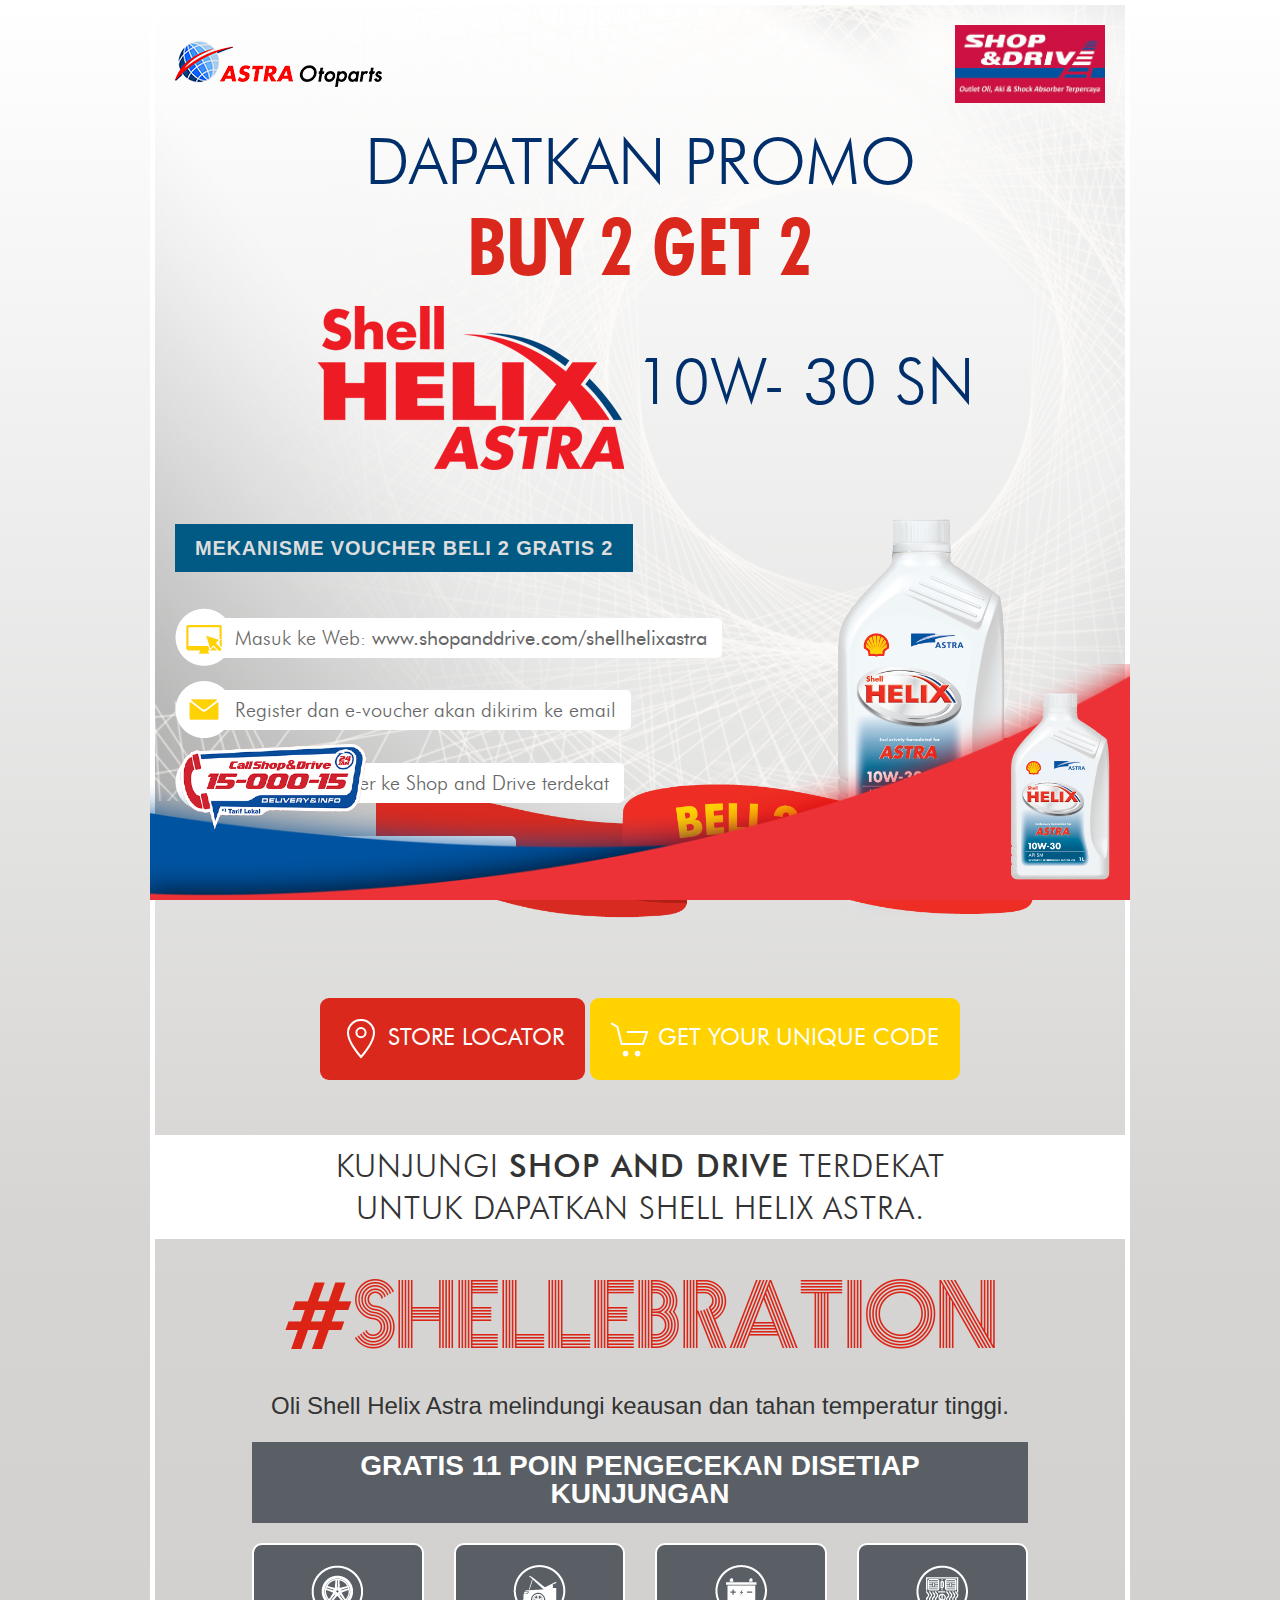
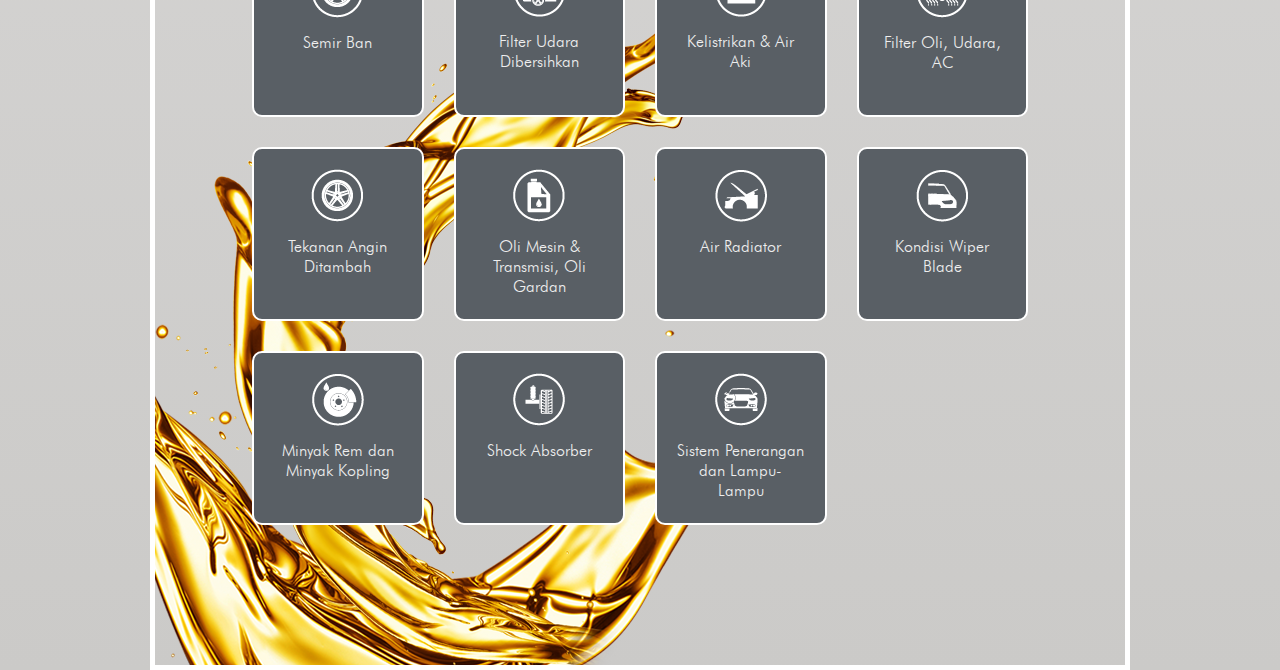
==== commit a975ac9d: "ramadhan" ====
--- a/index.html
+++ b/index.html
@@ -25,7 +25,7 @@
     <script src="js/uikit.min.js"></script>
     <script src="js/uikit-icons.min.js"></script>
   </head>
-  <body class="bg-normal">
+  <body>
     <section class="bg-silver">
       <div class="uk-container">
         <div class="main-container content--everyday">
--- a/css/application.css
+++ b/css/application.css
@@ -59,6 +59,23 @@
 
 .logo {
   padding: 20px;
+}
+
+@media (max-width: 639px) {
+  .logo {
+    padding: 10px;
+    margin-bottom: 50px;
+  }
+
+  .logo--left img {
+    height: 30px;
+    width: auto;
+  }
+
+  .logo--right img {
+    height: 46px;
+    width: auto;
+  }
 }
 
 .uk-slidenav {
@@ -247,12 +264,12 @@
   line-height: 1.2;
   border-radius: 9px;
   padding: 20px;
-  color: #000;
+  color: #fff;
 }
 
 .button__store:hover,
 .button__register:hover {
-  color: #fff;
+  color: #000;
 }
 
 .button__store {
@@ -300,4 +317,49 @@
 
 .orange {
   color: #ED8B00;
+}
+
+.content--ramadhan .poins-benefit {
+  padding-bottom: 100px;
+}
+
+.content--ramadhan .poins-benefit h3 {
+  background-color: transparent;
+}
+
+.content--ramadhan .poins-benefit-box {
+  background: transparent;
+  border: none;
+  min-height: auto;
+  padding: 0;
+}
+
+.content--ramadhan .poins-benefit b {
+  color: #ffeca9;
+  font-weight: 400;
+}
+
+.content--ramadhan .sub-headline {
+  background-color: #ffeca9;
+}
+
+.content--ramadhan .headline {
+  font-weight: 500;
+  font-size: 2rem;
+  color: #fff;
+}
+
+.content--ramadhan .headline img {
+  background-color: #ffd200;
+}
+
+@media (max-width: 639px) {
+  .content--ramadhan .headline img {
+    width: 155px;
+    margin-right: 5px;
+  }
+}
+
+.content--ramadhan .headline b {
+  color: #ffd200;
 }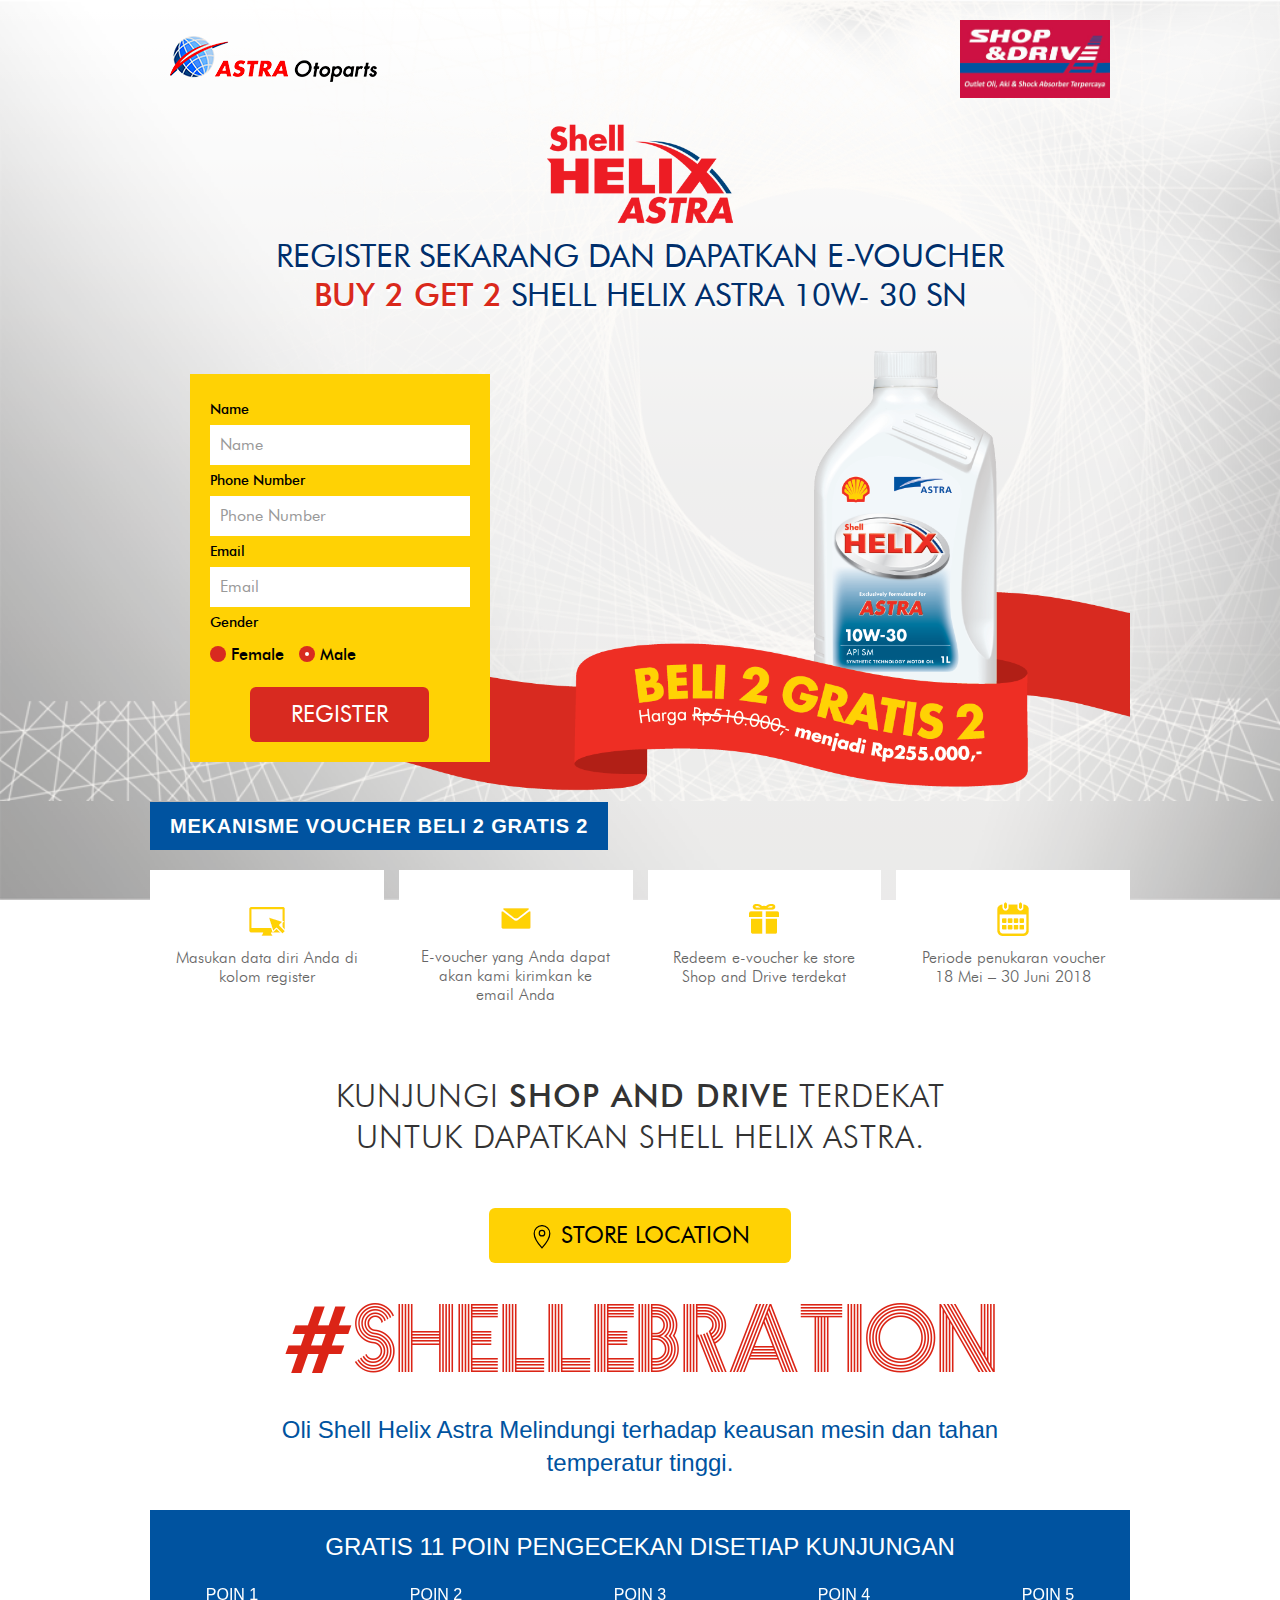
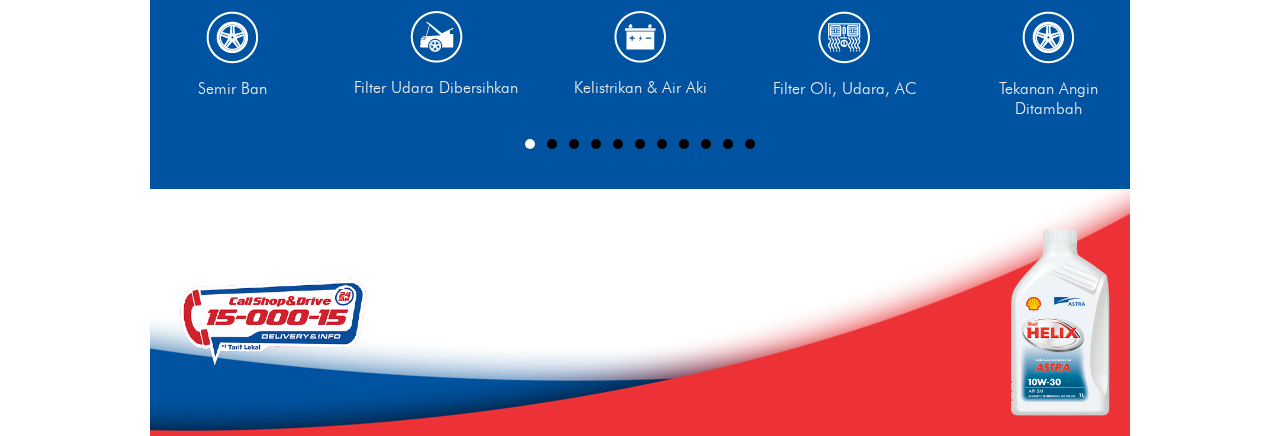
==== commit cc102f7e: "updating page" ====
--- a/index.html
+++ b/index.html
@@ -21,15 +21,15 @@
     <meta name="viewport" content="width=device-width, initial-scale=1">
     <link rel="stylesheet" href="css/uikit.min.css" />
     <link rel="stylesheet" href="css/fonts.css" />
-    <link rel="stylesheet" href="css/application.css?H" />
+    <link rel="stylesheet" href="css/application.css?L" />
     <script src="js/uikit.min.js"></script>
     <script src="js/uikit-icons.min.js"></script>
   </head>
-  <body>
-    <section class="bg-silver">
+  <body class="bg-silver">
+    <section class="content--everyday">
       <div class="uk-container">
-        <div class="main-container content--everyday">
-          <div class="uk-card content">
+        <div class="main-container">
+          <div class="uk-card">
             <header>
               <div class="uk-flex uk-flex-between uk-flex-middle">
                 <div class="logo logo--left">
@@ -40,129 +40,168 @@
                 </div>
               </div>
             </header>
-            <main class="uk-text-center">
-              <h1 class="headline">Dapatkan promo <br><b>buy 2 get 2</b><br><img src="img/logo-shell.png" alt="Shell Helix Astra 10W- 30 SN">10W- 30 SN</h1>
+            <main class="">
+              <div class="uk-text-center">
+                <img src="img/logo-shell.png" alt="Shell Helix Astra 10W- 30 SN" width="200">
+              </div>
               <div class="rules-bg">
-                <img src="img/slide-01.png" alt="Shell Helix">
-                <h4 class="price__before">Harga Normal: <b>Rp. 510.000</b></h4>
-                <h3 class="price__after">Harga Promo: <b>Rp. 255.000</b></h3>
+                <img src="img/product-headline-mobile.png" alt="Shell Helix">
+              </div>
+              <h1 class="headline uk-text-center">Register sekarang dan dapatkan e-voucher <b>Buy 2 get 2</b>
+               Shell Helix Astra 10W- 30 SN</h1>
+              <div class="register-container">
+                <div class="register-content uk-width-1-3@m">
+                  <form class="uk-form-stacked">
+                    <div>
+                      <label class="uk-form-label">Name</label>
+                      <div class="uk-form-controls">
+                        <input class="uk-input" type="text" placeholder="Name" name="personName">
+                      </div>
+                    </div>
+                    <div>
+                      <label class="uk-form-label">Phone Number</label>
+                      <div class="uk-form-controls">
+                        <input class="uk-input" type="text" placeholder="Phone Number" name="personPhone">
+                      </div>
+                    </div>
+                    <div>
+                      <label class="uk-form-label">Email</label>
+                      <div class="uk-form-controls">
+                        <input class="uk-input" type="text" placeholder="Email" name="personEmail">
+                      </div>
+                    </div>
+                    <div>
+                      <label class="uk-form-label">Gender</label>
+                      <div class="uk-form-controls">
+                        <div class="uk-margin uk-grid-small uk-child-width-auto uk-grid">
+                          <label><input class="uk-radio" type="radio" name="personGender"  value="Female"> Female</label>
+                          <label><input class="uk-radio" type="radio" name="personGender" value="Male" checked> Male</label>
+                        </div>
+                      </div>
+                    </div>
+                    <div class="uk-text-center">
+                      <button class="uk-button button__register uk-button-large" type="submit">Register</button>
+                    </div>
+                  </form>
+                </div>
               </div>
               <div class="rules-container">
                 <div class="rules">
                   <h4 class="rules__headline">Mekanisme Voucher Beli 2 gratis 2</h4>
-                  <ul class="rules-list">
-                    <li>
-                      <span class="rules__image"><img src="img/ico-mekanisme-2.png" alt=""></span>
-                      <span class="rules__title">Masuk ke Web: <b>www.shopanddrive.com/shellhelixastra</b></span>
+                  <div uk-grid class="uk-grid uk-grid-small uk-child-width-expand@s uk-text-center" uk-height-match="target: > div > .rules-box">
+                    <div>
+                      <div class="rules-box">
+                        <span class="rules__image"><img src="img/ico-mekanisme-2.png" alt=""></span>
+                        <span class="rules__title">Masukan data diri Anda di kolom register</span>
+                      </div>
+                    </div>
+                    <div>
+                      <div class="rules-box">
+                        <span class="rules__image"><img src="img/ico-mekanisme-3.png" alt=""></span>
+                        <span class="rules__title">E-voucher yang Anda dapat akan kami kirimkan ke email Anda</span>
+                      </div>
+                    </div>
+                    <div>
+                      <div class="rules-box">
+                        <span class="rules__image"><img src="img/ico-mekanisme-4.png" alt=""></span>
+                        <span class="rules__title">Redeem e-voucher ke store Shop and Drive terdekat</span>
+                      </div>
+                    </div>
+                    <div>
+                      <div class="rules-box">
+                        <span class="rules__image"><img src="img/ico-mekanisme-5.png" alt=""></span>
+                        <span class="rules__title">Periode penukaran voucher 18 Mei – 30 Juni 2018</span>
+                      </div>
                     </li>
-                    <li>
-                      <span class="rules__image"><img src="img/ico-mekanisme-3.png" alt=""></span>
-                      <span class="rules__title">Register dan e-voucher akan dikirim ke email</span>
-                    </li>
-                    <li>
-                      <span class="rules__image"><img src="img/ico-mekanisme-4.png" alt=""></span>
-                      <span class="rules__title">Redeem voucher ke Shop and Drive terdekat</span>
-                    </li>
-                    <li>
-                      <span class="rules__image"><img src="img/ico-mekanisme-5.png" alt=""></span>
-                      <span class="rules__title">Periode 18 Mei - 30 Juni 2018</span>
-                    </li>
-                  </ul>
-                </div>
-              </div>
-              <div class="uk-margin-large-top">
-                <a href="outlet-jabodetabek.html" class="uk-button button__store">
-                  <span uk-icon="icon: location; ratio: 2"></span>
-                  Store Locator
+                    </div>
+                  </div>
+                </div>
+              </div>
+              <h2 class="sub-headline uk-display-block uk-text-center">Kunjungi <b>Shop and Drive</b> terdekat<br>untuk dapatkan Shell Helix Astra.</h2>
+              <div class="uk-margin-medium-top uk-text-center">
+                <a href="outlet-jabodetabek.html" class="uk-button button__store uk-button-large">
+                  <span uk-icon="icon: location; ratio: 1.2"></span>
+                  Store Location
                 </a>
-                <a href="registrasi-promo.html" class="uk-button button__register">
-                  <span uk-icon="icon: cart; ratio: 2"></span>
-                  Get Your Unique Code
-                </a>
-              </div>
-              <h2 class="sub-headline uk-display-block">Kunjungi <b>Shop and Drive</b> terdekat<br>untuk dapatkan Shell Helix Astra.</h2>
-              <div class="uk-margin-medium-bottom uk-margin-medium-top">
+              </div>
+              <div class="uk-margin-medium-bottom uk-margin-medium-top uk-text-center">
                 <img src="img/hashtag.png" alt="Shellebration">
               </div>
-              <h3 class="sub-headline-bottom">Oli Shell Helix Astra melindungi keausan dan tahan temperatur tinggi.</h3>
-              <div class="poins-benefit uk-width-4-5@m">
+              <h3 class="sub-headline-bottom uk-text-center">Oli Shell Helix Astra Melindungi terhadap keausan mesin dan tahan temperatur tinggi.</h3>
+              <div class="poins-benefit uk-width-1-1@m uk-text-center">
                 <h3 class="poins-benefit__title">Gratis 11 Poin Pengecekan Disetiap Kunjungan</h3>
-                <div class="uk-grid-medium uk-child-width-1-4@s uk-text-center" uk-grid>
+                <div uk-slider="autoplay: true">
+                  <div class="uk-position-relative uk-visible-toggle uk-light">
+                    <ul class="uk-slider-items uk-child-width-1-2@s uk-child-width-1-4@m uk-grid">
+                      <li class="poins-benefit-box uk-width-1-5@m uk-width-1-2">
+                        <h4>Poin 1</h4>
+                        <img src="img/ico-poin-ban.png" alt="Poin Pengecekan"><b>Semir Ban</b>
+                      </li>
+                      <li class="poins-benefit-box uk-width-1-5@m uk-width-1-2">
+                        <h4>Poin 2</h4>
+                        <img src="img/ico-poin-udara.png" alt="Poin Pengecekan"><b>Filter Udara Dibersihkan</b>
+                      </li>
+                      <li class="poins-benefit-box uk-width-1-5@m uk-width-1-2">
+                        <h4>Poin 3</h4>
+                        <img src="img/ico-poin-aki.png" alt="Poin Pengecekan"><b>Kelistrikan &amp; Air Aki</b>
+                      </li>
+                      <li class="poins-benefit-box uk-width-1-5@m uk-width-1-2">
+                        <h4>Poin 4</h4>
+                        <img src="img/ico-poin-filter.png" alt="Poin Pengecekan"><b>Filter Oli, Udara, AC</b>
+                      </li>
+                      <li class="poins-benefit-box uk-width-1-5@m uk-width-1-2">
+                        <h4>Poin 5</h4>
+                        <img src="img/ico-poin-ban.png" alt="Poin Pengecekan"><b>Tekanan Angin Ditambah</b>
+                      </li>
+                      <li class="poins-benefit-box uk-width-1-5@m uk-width-1-2">
+                        <h4>Poin 6</h4>
+                        <img src="img/ico-poin-oli.png" alt="Poin Pengecekan"><b>Oli Mesin &amp; Transmisi, Oli Gardan</b>
+                      </li>
+                      <li class="poins-benefit-box uk-width-1-5@m uk-width-1-2">
+                        <h4>Poin 7</h4>
+                        <img src="img/ico-poin-radiator.png" alt="Poin Pengecekan"><b>Air Radiator</b>
+                      </li>
+                      <li class="poins-benefit-box uk-width-1-5@m uk-width-1-2">
+                        <h4>Poin 8</h4>
+                        <img src="img/ico-poin-wiper.png" alt="Poin Pengecekan"><b>Kondisi Wiper Blade</b>
+                      </li>
+                      <li class="poins-benefit-box uk-width-1-5@m uk-width-1-2">
+                        <h4>Poin 9</h4>
+                        <img src="img/ico-poin-rem.png" alt="Poin Pengecekan"><b>Minyak Rem dan Minyak Kopling</b>
+                      </li>
+                      <li class="poins-benefit-box uk-width-1-5@m uk-width-1-2">
+                        <h4>Poin 10</h4>
+                        <img src="img/ico-poin-shock.png" alt="Poin Pengecekan"><b>Shock Absorber</b>
+                      </li>
+                      <li class="poins-benefit-box uk-width-1-5@m uk-width-1-2">
+                        <h4>Poin 11</h4>
+                        <img src="img/ico-poin-lampu.png" alt="Poin Pengecekan"><b>Sistem Penerangan dan Lampu-Lampu</b>
+                      </li>
+                    </ul>
+                    <a class="uk-position-center-left uk-position-small uk-hidden-hover" href="#" uk-slidenav-previous uk-slider-item="previous"></a>
+                    <a class="uk-position-center-right uk-position-small uk-hidden-hover" href="#" uk-slidenav-next uk-slider-item="next"></a>
+                  </div>
+                  
+                  <ul class="uk-slider-nav uk-dotnav uk-flex-center uk-margin"></ul>
+                </div>
+              </div>
+            </main>
+            <footer class="footer">
+              <div class="footer-container">
+                <div class="uk-flex uk-flex-between uk-flex-middle">
                   <div>
-                    <div class="poins-benefit-box">
-                      <img src="img/ico-poin-ban.png" alt="Poin Pengecekan"><b>Semir Ban</b>
-                    </div>
+                    <img src="img/ico-call.png" alt="Shop N Drive" width="200">
                   </div>
                   <div>
-                    <div class="poins-benefit-box">
-                      <img src="img/ico-poin-udara.png" alt="Poin Pengecekan"><b>Filter Udara Dibersihkan</b>
-                    </div>
-                  </div>
-                  <div>
-                    <div class="poins-benefit-box">
-                      <img src="img/ico-poin-aki.png" alt="Poin Pengecekan"><b>Kelistrikan &amp; Air Aki</b>
-                    </div>
-                  </div>
-                  <div>
-                    <div class="poins-benefit-box">
-                      <img src="img/ico-poin-filter.png" alt="Poin Pengecekan"><b>Filter Oli, Udara, AC</b>
-                    </div>
-                  </div>
-                  <div>
-                    <div class="poins-benefit-box">
-                      <img src="img/ico-poin-ban.png" alt="Poin Pengecekan"><b>Tekanan Angin Ditambah</b>
-                    </div>
-                  </div>
-                  <div>
-                    <div class="poins-benefit-box">
-                      <img src="img/ico-poin-oli.png" alt="Poin Pengecekan"><b>Oli Mesin &amp; Transmisi, Oli Gardan</b>
-                    </div>
-                  </div>
-                  <div>
-                    <div class="poins-benefit-box">
-                      <img src="img/ico-poin-radiator.png" alt="Poin Pengecekan"><b>Air Radiator</b>
-                    </div>
-                  </div>
-                  <div>
-                    <div class="poins-benefit-box">
-                      <img src="img/ico-poin-wiper.png" alt="Poin Pengecekan"><b>Kondisi Wiper Blade</b>
-                    </div>
-                  </div>
-                  <div>
-                    <div class="poins-benefit-box">
-                      <img src="img/ico-poin-rem.png" alt="Poin Pengecekan"><b>Minyak Rem dan Minyak Kopling</b>
-                    </div>
-                  </div>
-                  <div>
-                    <div class="poins-benefit-box">
-                      <img src="img/ico-poin-shock.png" alt="Poin Pengecekan"><b>Shock Absorber</b>
-                    </div>
-                  </div>
-                  <div>
-                    <div class="poins-benefit-box">
-                      <img src="img/ico-poin-lampu.png" alt="Poin Pengecekan"><b>Sistem Penerangan dan Lampu-Lampu</b>
-                    </div>
-                  </div>
-                </div>
-              </div>
-            </main>
+                    <img src="img/slide-01.png" alt="Shell Helix" width="100">
+                  </div>
+                </div>
+              </div>
+            </footer>
           </div>
         </div>
       </div>
-      <footer class="footer">
-        <div class="uk-container">
-          <div class="footer-container">
-            <div class="uk-flex uk-flex-between uk-flex-middle">
-              <div>
-                <img src="img/ico-call.png" alt="Shop N Drive" width="200">
-              </div>
-              <div>
-                <img src="img/slide-01.png" alt="Shell Helix" width="100">
-              </div>
-            </div>
-          </div>
-        </div>
-      </footer>
+      
     </section>
     <script src="js/application.js"></script>
   </body>
--- a/css/application.css
+++ b/css/application.css
@@ -4,12 +4,6 @@
 
 .uk-container {
   max-width: 980px;
-}
-
-@media (max-width: 639px) {
-  .uk-container {
-    padding: 0;
-  }
 }
 
 .bg-normal {
@@ -25,6 +19,7 @@
   background: -webkit-linear-gradient(rgba(255,255,255,1) 0%, rgba(214,213,212,1) 54%, rgba(203,202,200,1) 100%);
   background: -o-linear-gradient(rgba(255,255,255,1) 0%, rgba(214,213,212,1) 54%, rgba(203,202,200,1) 100%);
   background: linear-gradient(rgba(255,255,255,1) 0%, rgba(214,213,212,1) 54%, rgba(203,202,200,1) 100%);
+  background-attachment: fixed;
 }
 
 .content-left {
@@ -34,6 +29,7 @@
 
 .content {
   background: url('../img/bg-oil-splash.png') no-repeat left bottom;
+  background-attachment: fixed;
 }
 
 .content--ramadhan {
@@ -50,34 +46,13 @@
   background-repeat: no-repeat, no-repeat;
   background-size: contain, cover;
   background-attachment: fixed, fixed;
-  border: 5px solid #ffffff;
-}
-
-.content--everyday main {
-  padding-bottom: 140px;
+  background-color: #ffffff9c;
 }
 
 .logo {
   padding: 20px;
 }
 
-@media (max-width: 639px) {
-  .logo {
-    padding: 10px;
-    margin-bottom: 50px;
-  }
-
-  .logo--left img {
-    height: 30px;
-    width: auto;
-  }
-
-  .logo--right img {
-    height: 46px;
-    width: auto;
-  }
-}
-
 .uk-slidenav {
   color: #eee;
 }
@@ -88,12 +63,8 @@
   outline: 0;
 }
 
-.uk-dotnav {
-  justify-content: center;
-}
-
 .uk-dotnav>*>* {
-  background-color: #eee;
+  background-color: #000;
   border-color: transparent;
 }
 
@@ -112,15 +83,16 @@
 
 .headline {
   font-family: futura;
-  font-weight: 300;
-  font-size: 4rem;
+  font-size: 2rem;
   text-transform: uppercase;
   color: #002F6C;
+  text-shadow: 1px 3px 1px #fff;
+  margin: 5px auto 20px;
+  max-width: 80%;
 }
 
 .headline b {
-  font-size: 5rem;
-  font-weight: 700;
+  font-weight: 500;
   color: #DA291C;
 }
 
@@ -131,7 +103,6 @@
   letter-spacing: 1px;
   background-color: #fff;
   padding: 10px 20px;
-  display: inline-block;
 }
 
 .sub-headline b {
@@ -154,33 +125,30 @@
   padding: 20px;
 }
 
-.rules-container {
+.register-container {
   background: url('../img/product-headline.png') no-repeat bottom right;
   background-size: contain;
-  padding: 20px;
-}
+  padding: 40px;
+}
+
+/* 
+ Rules
+ */
 
 .rules {
   text-align: left;
 }
 
-.rules-list {
-  list-style: none;
-  padding-left: 0;
+.rules-box {
+  background-color: #fff;
+  padding: 20px;
 }
 
 .rules__title {
-  font-size: 20px;
+  font-size: 16px;
+  line-height: 1.2;
   font-weight: 300;
-  display: inline-block;
-  background-color: #fff;
-  margin-left: -18px;
-  padding: 5px 15px;
-  border-radius: 5px;
-}
-
-.rules-list li {
-  margin-bottom: 15px;
+  display: block;
 }
 
 .rules__headline {
@@ -188,56 +156,32 @@
   text-transform: uppercase;
   letter-spacing: 0.8px;
   font-size: 20px;
-  color: #dedddd;
-  background: #005a83;
+  color: #fff;
+  background: #0053a0;
   padding: 10px 20px;
   display: inline-block;
 }
 
 .rules__image {
-  display: inline-block;
-  position: relative;
-  z-index: 22;
-  top: -4px;
+  display: block;
 }
 
 .rules-bg {
   display: none;
 }
 
-@media (max-width: 639px) {
-  .rules-container {
-    background: none;
-  }
-  .rules-list {
-    text-align: center;
-  }
-  .rules-list li {
-    background-color: #fff;
-  }
-  .rules__title {
-    margin-left: 0;
-    display: block;
-  }
-  .rules-bg {
-    display: block;
-  }
-}
+/* 
+ Point Benefit
+ */
 
 .poins-benefit {
-  margin: 0 auto;
-  border-radius: 15px;
+  background: #0053a0;
+  padding: 20px 0;
 }
 
 .poins-benefit h3 {
-  font-size: 28px;
-  font-weight: 700;
-  text-transform: uppercase;
-  background-color: #595f65;
-  color: #fff;
-  padding: 10px 20px 15px;
-  line-height: 1;
-  display: inline-block;
+  text-transform: uppercase;
+  color: #fff;
 }
 
 .poins-benefit b {
@@ -249,22 +193,24 @@
   margin-top: 15px;
 }
 
-.poins-benefit-box {
-  background: #595f65;
-  min-height: 130px;
-  padding: 20px;
-  border-radius: 10px;
-  border: 2px solid #fff;
-}
+.poins-benefit-box h4 {
+  color: #fff;
+  margin: 0 0 5px;
+  text-transform: uppercase;
+  font-size: 1rem;
+}
+
+/* 
+ Button
+ */
 
 .button__store,
 .button__register {
+  font-family: 'futura', sans-serif;
   font-size: 23px;
-  height: auto;
-  line-height: 1.2;
-  border-radius: 9px;
-  padding: 20px;
-  color: #fff;
+  border-radius: 6px;
+  color: #fff;
+  border: 1px solid transparent;
 }
 
 .button__store:hover,
@@ -273,50 +219,21 @@
 }
 
 .button__store {
-  font-family: 'futura', sans-serif;
-  background-color: #DA291C;
-  border: 1px solid transparent;
-  margin-bottom: 15px;
+  background-color: #ffd204;
+  color: #000;
 }
 
 .button__register {
-  font-family: 'futura', sans-serif;
-  background-color: #FFD200;
-  border: 1px solid transparent;
-  margin-bottom: 15px;
-}
-
-
-.footer {
-  position: fixed;
-  bottom: 0;
-  left: 0;
-  width: 100%;
-  z-index: 99;
-}
-
-@media (max-width: 639px) {
-  .footer {
-    position: static;
-  }
-  .button__store,
-  .button__register {
-    width: 80%;
-  }
-}
+  background-color: #d82a20;
+}
+
+/* 
+ Footer
+ */
 
 .footer-container {
   background: url('../img/bottom-bg.png') no-repeat center bottom;
-  padding: 30px 20px 20px;
-  background-size: contain;
-}
-
-.blue {
-  color: #002F6C;
-}
-
-.orange {
-  color: #ED8B00;
+  padding: 40px 20px 20px;
 }
 
 .content--ramadhan .poins-benefit {
@@ -351,15 +268,155 @@
 
 .content--ramadhan .headline img {
   background-color: #ffd200;
-}
+  height: 140px;
+  margin-right: 10px;
+}
+
+.content--ramadhan .headline b {
+  color: #ffd200;
+}
+
+.store-container {
+  background: #fff;
+  padding: 20px 0;
+  margin-top: 20px;
+}
+
 
 @media (max-width: 639px) {
+  .uk-container {
+    padding: 0;
+  }
+
+  .content--everyday {
+    background-size: cover, cover;
+  }
+
+  .logo {
+    padding: 10px;
+  }
+
+  .logo--left img {
+    height: 30px;
+    width: auto;
+  }
+
+  .register-container {
+    background: none;
+  }
+
+  .headline {
+    font-size: 1.5rem;
+  }
+
+  .logo--right img {
+    height: 46px;
+    width: auto;
+  }
+
+  .rules-container {
+    background: none;
+  }
+
+  .rules-list {
+    text-align: center;
+  }
+
+  .rules-list li {
+    background-color: #fff;
+  }
+
+  .rules__title {
+    margin-left: 0;
+    display: block;
+  }
+
+  .rules-bg {
+    display: block;
+  }
+
   .content--ramadhan .headline img {
     width: 155px;
     margin-right: 5px;
   }
-}
-
-.content--ramadhan .headline b {
-  color: #ffd200;
+
+  .dataTable-bottom>div:first-child, .dataTable-top>div:first-child,
+  .dataTable-bottom>div:last-child, .dataTable-top>div:last-child {
+    float: none;
+    width: 100%;
+  }
+
+  .dataTable-input {
+    width: 90%;
+  }
+}
+
+.sub-headline-bottom {
+  color: #0053a0;
+  max-width: 80%;
+  margin: 0 auto 30px;
+  font-weight: 500;
+  text-shadow: 0px 3px 5px #fff;
+}
+
+.register-container form {
+  background: #ffd204;
+  padding: 20px;
+}
+
+.register-container form label {
+  font-family: 'futura',sans-serif;
+  margin-top: 5px;
+  font-weight: 500;
+  color: #000;
+}
+
+.register-container form input {
+  border: none;
+}
+
+.register-container form input.uk-radio {
+  background-color: #d82a20;
+}
+
+.button__store:hover {
+  background: #ee2e24;
+}
+
+.thankyou-box {
+  background-color: #ffd204;
+  width: 90%;
+  max-width: 500px;
+  margin: 20px auto;
+  text-align:  center;
+  color: #fff;
+  font-family: 'futura', sans-serif;
+}
+
+.thankyou-box h1 {
+  background: red;
+  color: #fff;
+  padding: 15px 20px;
+  line-height: 1;
+  margin: 0;
+  text-transform: uppercase;
+  font-size: 1.5rem;
+  font-weight: 700;
+}
+
+.thankyou-box h2 {
+  margin: 0;
+  padding: 15px 20px;
+  line-height: 1.2;
+  font-weight: 300;
+  text-transform: uppercase;
+  font-size: 1.3rem;
+}
+
+.thankyou-box h3 {
+  margin: 0;
+  padding: 20px;
+  background-color: #c3c3c3;
+  font-size: 1.1rem;
+  font-weight: 300;
 }